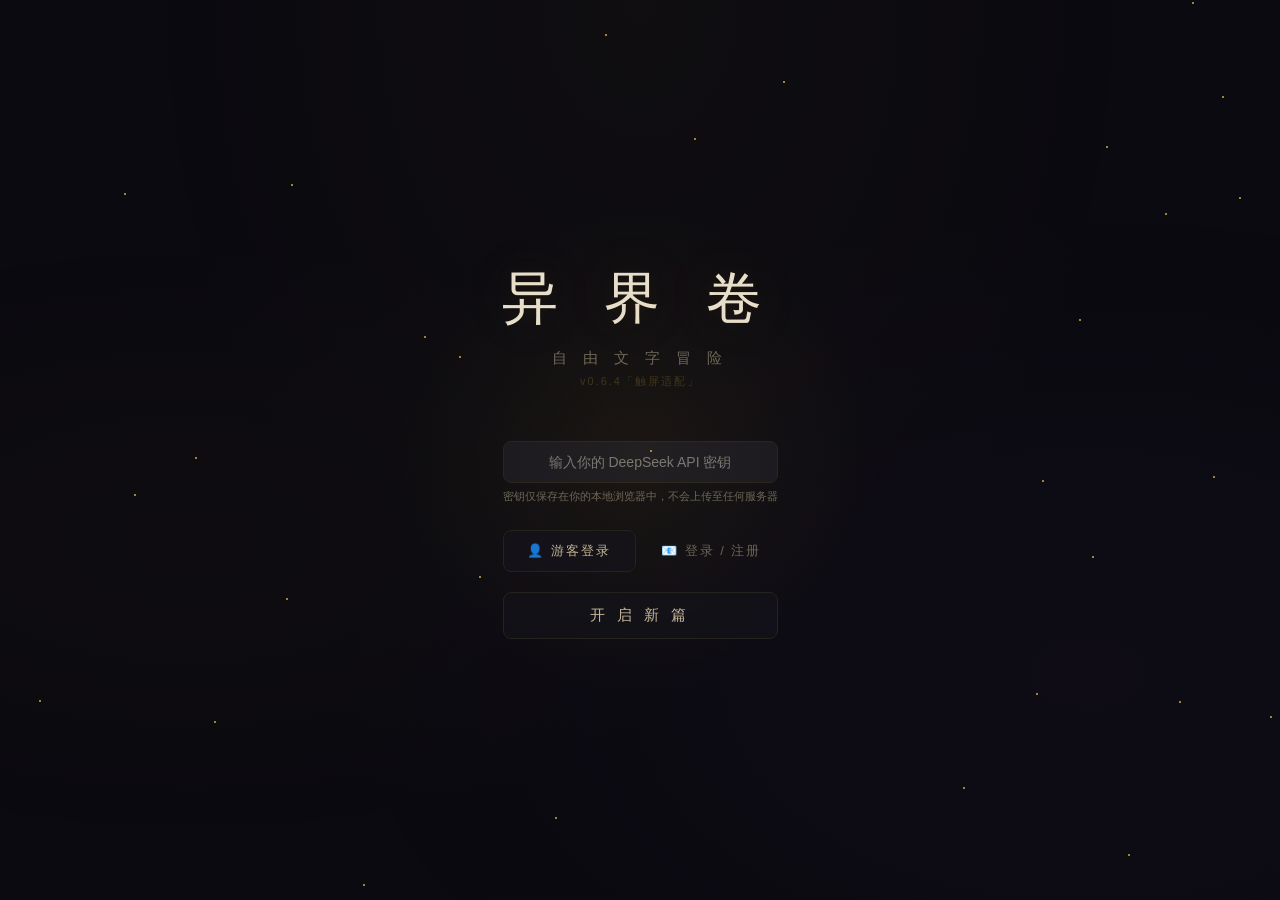
==== 存档/2026-05-11_文字冒险游戏/index.html @ 68c24c2c "安全加固: CSP + API Key加密 + 注入防护 + 速率限制 + 密码提示 + 后台防爆破" ====
<!DOCTYPE html>
<html lang="zh-CN">
<head>
<meta charset="UTF-8">
<meta name="viewport" content="width=device-width, initial-scale=1.0">

<!-- ═══════════════════ SECURITY HEADERS ═══════════════════ -->
<meta http-equiv="Content-Security-Policy" content="
  default-src 'self';
  script-src 'self' 'unsafe-inline';
  style-src 'self' 'unsafe-inline';
  connect-src 'self' https://api.deepseek.com https://cydvlahdycqttljesokw.supabase.co;
  font-src 'self' https://fonts.gstatic.com data:;
  img-src 'self' data:;
  form-action 'none';
  frame-ancestors 'none';
  base-uri 'self';
">
<meta http-equiv="X-Content-Type-Options" content="nosniff">
<meta http-equiv="Referrer-Policy" content="strict-origin-when-cross-origin">

<title>异界卷 · 文字冒险</title>
<link rel="stylesheet" href="样式.css">
</head>
<body>

<!-- ═══════════════════ TITLE SCREEN ═══════════════════ -->
<div id="title-screen" class="screen active">
  <div class="title-main">
    <h1>异 界 卷</h1>
    <p class="subtitle">自 由 文 字 冒 险</p>
    <p class="version-tag">v0.6.4「触屏适配」</p>
  </div>
  <div class="title-actions">
    <div class="settings-section" style="margin-bottom:16px">
      <input type="password" id="api-key-input" placeholder="输入你的 DeepSeek API 密钥" autocomplete="off" style="width:100%;max-width:360px;text-align:center">
      <p class="api-hint" style="margin-top:6px;font-size:11px">密钥仅保存在你的本地浏览器中，不会上传至任何服务器</p>
    </div>

    <!-- Auth Section -->
    <div id="auth-section" class="auth-section">
      <div id="auth-logged-out" class="auth-buttons-row">
        <button id="btn-guest" class="btn-guest" onclick="guestLogin()">👤 游客登录</button>
        <button id="btn-show-login" class="ghost" onclick="showLoginModal()">📧 登录 / 注册</button>
      </div>
      <div id="auth-logged-in" class="auth-status hidden">
        <span class="auth-user-icon">👤</span>
        <span id="auth-user-email" class="auth-user-email"></span>
        <button id="btn-signout" class="ghost" onclick="signOut()">退出</button>
      </div>
    </div>

    <!-- Login Modal Overlay -->
    <div id="login-modal" class="login-modal hidden">
      <div class="login-modal-bg" onclick="closeLoginModal()"></div>
      <div class="login-modal-panel">
        <button class="login-modal-close" onclick="closeLoginModal()">✕</button>
        <h3 class="login-modal-title">登录 / 注册</h3>
        <p class="login-modal-hint">支持手机号或邮箱，数据云端同步</p>
        <input type="text" id="auth-email" placeholder="请输入手机号 / 邮箱" autocomplete="off" class="auth-input">
        <input type="password" id="auth-password" placeholder="请输入密码（至少6位）" autocomplete="current-password" class="auth-input">
        <div class="auth-buttons">
          <button id="btn-signin" onclick="handleSignIn()">登 录</button>
          <button id="btn-signup" class="ghost" onclick="handleRegister()">注 册</button>
        </div>
      </div>
    </div>

    <button onclick="goToFreqScreen()">开 启 新 篇</button>
    <button class="ghost" id="btn-continue" onclick="continueGame()" style="display:none">继续未完成的冒险</button>
    <button class="ghost" id="btn-load-slot" onclick="showSaveManager()" style="display:none">读取存档</button>
  </div>
</div>

<!-- ═══════════════════ FREQ SCREEN ═══════════════════ -->
<div id="freq-screen" class="screen hidden">
  <div class="settings-container">
    <h2>选 择 频 段</h2>

    <div class="settings-section">
      <h3>选择你感兴趣的故事方向</h3>
      <div class="freq-grid">
        <div class="freq-card" onclick="selectFrequency('male')">
          <div class="freq-icon">🔥</div>
          <div class="freq-name">男 频</div>
          <div class="freq-desc">玄幻·武侠·科幻·历史·赘婿·战神·无限流</div>
        </div>
        <div class="freq-card" onclick="selectFrequency('female')">
          <div class="freq-icon">💐</div>
          <div class="freq-name">女 频</div>
          <div class="freq-desc">宫斗·霸总·重生·古言·萌宝·年代·双男主</div>
        </div>
      </div>
      <div class="genre-grid" id="tab-common">
        <div class="genre-card" data-genre="穿越小说"><div class="icon">📖</div><div class="name">穿越小说</div><div class="desc">上传小说·AI解析·穿入书中</div></div>
        <div class="genre-card" data-genre="自定义"><div class="icon">✍️</div><div class="name">自定义</div><div class="desc">书写你自己的世界</div></div>
      </div>
    </div>

    <button class="btn-back" onclick="showScreen('title')">← 返回</button>
  </div>
</div>

<!-- ═══════════════════ WORLD SCREEN ═══════════════════ -->
<div id="world-screen" class="screen hidden">
  <div class="settings-container">
    <h2>选 择 世 界</h2>

    <div class="settings-section">
      <h3 id="world-freq-label">选择一个世界</h3>
      <div class="genre-grid" id="grid-male" style="display:none">
        <div class="genre-card" data-genre="奇幻仙侠"><div class="icon">🏔️</div><div class="name">奇幻仙侠</div><div class="desc">灵气·功法·宗门·飞升</div></div>
        <div class="genre-card" data-genre="传统玄幻"><div class="icon">🔥</div><div class="name">传统玄幻</div><div class="desc">斗气·血脉·逆袭·诸天</div></div>
        <div class="genre-card" data-genre="武侠江湖"><div class="icon">🏮</div><div class="name">武侠江湖</div><div class="desc">武功·门派·江湖·恩怨</div></div>
        <div class="genre-card" data-genre="科幻"><div class="icon">🚀</div><div class="name">科幻</div><div class="desc">星际·AI·未来·探索</div></div>
        <div class="genre-card" data-genre="末日废土"><div class="icon">☢️</div><div class="name">末日废土</div><div class="desc">生存·变异·废墟·资源</div></div>
        <div class="genre-card" data-genre="赛博朋克"><div class="icon">🤖</div><div class="name">赛博朋克</div><div class="desc">义体·企业·黑客·霓虹</div></div>
        <div class="genre-card" data-genre="蒸汽朋克"><div class="icon">⚙️</div><div class="name">蒸汽朋克</div><div class="desc">齿轮·飞艇·维多利亚·炼金</div></div>
        <div class="genre-card" data-genre="无限流"><div class="icon">♾️</div><div class="name">无限流</div><div class="desc">副本·系统·轮回·进化</div></div>
        <div class="genre-card" data-genre="都市修真"><div class="icon">🏙️</div><div class="name">都市修真</div><div class="desc">都市·灵气·隐世·觉醒</div></div>
        <div class="genre-card" data-genre="都市高武"><div class="icon">🥊</div><div class="name">都市高武</div><div class="desc">古武·现代·强者·守护</div></div>
        <div class="genre-card" data-genre="历史古代"><div class="icon">📜</div><div class="name">历史古代</div><div class="desc">权谋·争霸·朝代·英雄</div></div>
        <div class="genre-card" data-genre="赘婿"><div class="icon">🏠</div><div class="name">赘婿</div><div class="desc">隐忍·打脸·逆袭·豪门</div></div>
        <div class="genre-card" data-genre="战神"><div class="icon">🎖️</div><div class="name">战神</div><div class="desc">归来·守护·铁血·碾压</div></div>
        <div class="genre-card" data-genre="重生崛起"><div class="icon">🔄</div><div class="name">重生崛起</div><div class="desc">重生·先知·布局·巅峰</div></div>
        <div class="genre-card" data-genre="悬疑灵异"><div class="icon">👻</div><div class="name">悬疑灵异</div><div class="desc">诡异·民俗·禁忌·收容</div></div>
      </div>
      <div class="genre-grid" id="grid-female" style="display:none">
        <div class="genre-card" data-genre="宫斗宅斗"><div class="icon">👑</div><div class="name">宫斗宅斗</div><div class="desc">后宫·内院·心计·上位</div></div>
        <div class="genre-card" data-genre="霸总"><div class="icon">💼</div><div class="name">霸总</div><div class="desc">总裁·契约·虐恋·深情</div></div>
        <div class="genre-card" data-genre="重生复仇"><div class="icon">💔</div><div class="name">重生复仇</div><div class="desc">重生·复仇·逆袭·虐渣</div></div>
        <div class="genre-card" data-genre="禁忌情缘"><div class="icon">🌹</div><div class="name">禁忌情缘</div><div class="desc">宫闱·征服·身份·沉沦</div></div>
        <div class="genre-card" data-genre="都市异能"><div class="icon">🌃</div><div class="name">都市异能</div><div class="desc">现代·超能力·隐秘组织</div></div>
        <div class="genre-card" data-genre="西幻史诗"><div class="icon">⚔️</div><div class="name">西幻史诗</div><div class="desc">魔法·龙·冒险者·遗迹</div></div>
        <div class="genre-card" data-genre="克苏鲁"><div class="icon">🐙</div><div class="name">克苏鲁</div><div class="desc">恐怖·未知·理智·古神</div></div>
        <div class="genre-card" data-genre="古言脑洞"><div class="icon">🪭</div><div class="name">古言脑洞</div><div class="desc">穿越·系统·空间·破局</div></div>
        <div class="genre-card" data-genre="玄幻言情"><div class="icon">💫</div><div class="name">玄幻言情</div><div class="desc">仙魔·虐恋·宿命·情深</div></div>
        <div class="genre-card" data-genre="萌宝"><div class="icon">👶</div><div class="name">萌宝</div><div class="desc">天才萌宝·助攻·甜宠</div></div>
        <div class="genre-card" data-genre="年代文"><div class="icon">📻</div><div class="name">年代文</div><div class="desc">知青·改革·时代·奋斗</div></div>
        <div class="genre-card" data-genre="双男主"><div class="icon">🤝</div><div class="name">双男主</div><div class="desc">强强·宿敌·守护·并肩</div></div>
        <div class="genre-card" data-genre="马甲"><div class="icon">🎭</div><div class="name">马甲</div><div class="desc">隐藏·反差·揭穿·震撼</div></div>
      </div>
      <div class="genre-grid" id="tab-common-world">
        <div class="genre-card" data-genre="穿越小说"><div class="icon">📖</div><div class="name">穿越小说</div><div class="desc">上传小说·AI解析·穿入书中</div></div>
        <div class="genre-card" data-genre="自定义"><div class="icon">✍️</div><div class="name">自定义</div><div class="desc">书写你自己的世界</div></div>
      </div>
      <button class="btn-random-all" style="margin-top:8px" onclick="randomWorld()">🎲 随机世界</button>
      <textarea id="custom-world-desc" class="hidden" placeholder="描述你想要的世界：时代背景、力量体系、种族、科技水平、氛围基调……越详细越好。"></textarea>
      <button id="ai-gen-world-btn" class="ai-gen-btn hidden" onclick="aiGenerateWorld()">✨ AI 随机生成世界</button>
      <div id="novel-upload-area" class="hidden" style="margin-top:12px">
        <p style="font-size:12px;color:var(--text-dim);margin-bottom:8px;font-family:var(--font-ui)">上传你喜欢的 .txt 小说文件，AI 将解析世界观并让你穿越其中</p>
        <input type="file" id="novel-file-input" accept=".txt" style="display:none" onchange="handleNovelFile(this)">
        <div style="display:flex;gap:8px;align-items:center">
          <button class="ai-gen-btn" style="margin-top:0" onclick="document.getElementById('novel-file-input').click()">📁 选择文件</button>
          <span id="novel-file-name" style="font-size:11px;color:var(--text-dim);font-family:var(--font-ui)"></span>
        </div>
        <textarea id="novel-preview" class="hidden" style="width:100%;background:var(--bg-input);border:1px solid var(--border);color:var(--text);padding:12px 16px;font-size:13px;font-family:var(--font-narrative);border-radius:var(--radius);resize:vertical;min-height:100px;margin-top:8px" readonly placeholder="小说内容预览……"></textarea>
        <button id="btn-parse-novel" class="ai-gen-btn hidden" style="margin-top:8px" onclick="processNovel()">🔮 解析世界观并穿越</button>
      </div>
    </div>

    <button class="btn-primary" onclick="goToCharScreen()">下 一 步</button>
    <button class="btn-back" onclick="showScreen('freq')">← 返回选择频段</button>
  </div>
</div>

<!-- ═══════════════════ CHARACTER SCREEN ═══════════════════ -->
<div id="char-screen" class="screen hidden">
  <div class="settings-container">
    <h2>角 色 创 建</h2>

    <div class="settings-section" id="char-create-section">
      <h3>▍塑造你的化身</h3>
      <div class="cc-section">
        <div class="cc-label">姓名 <button class="cc-random" onclick="randomName()" style="margin-left:8px">🎲 随机</button></div>
        <input type="text" id="player-name-input" placeholder="你在这个世界中被如何称呼？" maxlength="20">
      </div>
      <div class="cc-section">
        <div class="cc-label">性别 <button class="cc-random" onclick="randomGender()" style="margin-left:8px">🎲 随机</button></div>
        <div class="gender-toggle" id="gender-toggle">
          <div class="gender-option" data-gender="男" onclick="selectGender('男')">男</div>
          <div class="gender-option" data-gender="女" onclick="selectGender('女')">女</div>
          <div class="gender-option" data-gender="其他" onclick="selectGender('其他')">不设</div>
        </div>
      </div>
      <div class="cc-section">
        <div class="cc-label">命格 <span class="cc-desc">影响命运走向</span> <button class="cc-random" onclick="randomDestiny()" style="margin-left:8px">🎲 随机</button></div>
        <div class="cc-options" id="destiny-options"></div>
      </div>
      <div id="char-attrs-container"></div>
      <div class="cc-section" id="advanced-section">
        <div class="cc-label advanced-toggle" onclick="toggleAdvancedOptions()">⚙ 其他设定 <span class="advanced-arrow">▸</span></div>
        <div class="advanced-content hidden" id="advanced-content">
          <div class="cc-section">
            <div class="cc-label">剧情风格</div>
            <div class="cc-options" id="story-style-options"></div>
          </div>
          <div class="cc-section">
            <div class="cc-label">剧情失控度</div>
            <div class="cc-options" id="chaos-level-options"></div>
          </div>
        </div>
      </div>
      <button class="btn-random-all" onclick="randomAllAttributes()">🎲 一键随机角色</button>
    </div>

    <button class="btn-primary" onclick="startNewGame()">踏 入 世 界</button>
    <button class="btn-back" onclick="showScreen('world')">← 返回</button>
  </div>
</div>

<!-- ═══════════════════ GAME SCREEN ═══════════════════ -->
<div id="game-screen" class="screen hidden">
  <div id="stats-bar">
    <div id="stats-items"></div>
    <div id="location-tag"></div>
    <div id="destiny-tag" style="display:none;cursor:default;font-size:13px;color:var(--accent-bright);padding:2px 6px" title=""></div>
    <div class="stats-actions">
      <button onclick="showAnnals()" title="年表">📜 <span class="btn-label">年表</span></button>
      <button onclick="showInventory()" title="物品">📦 <span class="btn-label">物品</span></button>
      <button onclick="showRelationships()" title="羁绊">💞 <span class="btn-label">羁绊</span></button>
      <button onclick="saveGame()" title="保存">💾 <span class="btn-label">保存</span></button>
      <button onclick="exportStory()" title="导出故事">📄 <span class="btn-label">导出</span></button>
      <button onclick="showScreen('title')" title="退出">🚪 <span class="btn-label">退出</span></button>
      <button onclick="showAchievements()" title="成就">🏆 <span class="btn-label">成就</span></button>
    </div>
  </div>

  <div id="narrative-area"></div>

  <div id="input-dock">
  <div id="suggestion-bar">
    <button id="btn-suggest" class="suggestion-ask-btn" onclick="requestSuggestions()">💡 行动建议</button>
    <button id="btn-daredevil" class="suggestion-ask-btn daredevil-btn" onclick="daredevilAction()">💀 作死一下</button>
    <div id="suggestion-buttons"></div>
  </div>

  <div id="input-area">
    <span id="input-prompt">▸</span>
    <input type="text" id="command-input" placeholder="你要做什么？" autocomplete="off" maxlength="500">
    <button id="btn-send">发送 ↵</button>
  </div>
  </div>
</div>

<!-- ═══════════════════ OVERLAYS ═══════════════════ -->
<div id="overlay" class="overlay hidden">
  <div class="overlay-panel" id="overlay-content"></div>
</div>

<!-- ═══════════════════ TOAST ═══════════════════ -->
<div id="toast"></div>

<div id="achievement-popup" class="achievement-popup hidden"></div>
<script src="数据.js"></script>
<script src="游戏.js"></script>
</body>
</html>
---- 存档/2026-05-11_文字冒险游戏/样式.css ----
:root {
  --bg: #0b0a10;
  --bg-panel: #121118;
  --bg-input: #181720;
  --text: #c4b898;
  --text-bright: #e8dfcc;
  --text-dim: #6b6558;
  --accent: #8b7528;
  --accent-bright: #d4af37;
  --accent-glow: rgba(212, 175, 55, 0.12);
  --accent-glow-strong: rgba(212, 175, 55, 0.22);
  --accent-a03: rgba(139,117,40,0.03);
  --accent-a04: rgba(139,117,40,0.04);
  --accent-a06: rgba(139,117,40,0.06);
  --accent-a08: rgba(139,117,40,0.08);
  --accent-a10: rgba(139,117,40,0.10);
  --accent-a12: rgba(139,117,40,0.12);
  --accent-a14: rgba(139,117,40,0.14);
  --accent-a15: rgba(139,117,40,0.15);
  --accent-a20: rgba(139,117,40,0.20);
  --accent-a22: rgba(139,117,40,0.22);
  --accent-a28: rgba(139,117,40,0.28);
  --accent-br06: rgba(212,175,55,0.06);
  --accent-br10: rgba(212,175,55,0.10);
  --accent-br25: rgba(212,175,55,0.25);
  --danger: #8b3a3a;
  --danger-bright: #c47a7a;
  --magic: #6a4a9a;
  --magic-bright: #9a8ac4;
  --border: #25231c;
  --border-light: #2e2b22;
  --radius: 8px;
  --radius-sm: 5px;
  --radius-pill: 20px;
  --font-narrative: 'Noto Serif SC', 'Source Han Serif SC', 'STSong', 'SimSun', Georgia, 'Times New Roman', serif;
  --font-ui: 'PingFang SC', 'Microsoft YaHei', 'Noto Sans SC', 'Helvetica Neue', sans-serif;
  --font-mono: 'Cascadia Code', 'Fira Code', 'JetBrains Mono', 'Consolas', 'Courier New', monospace;
  --transition-fast: 0.18s ease;
  --transition-normal: 0.3s ease;
  --shadow-card: 0 2px 12px rgba(0,0,0,0.3);
  --shadow-elevated: 0 8px 32px rgba(0,0,0,0.4);
}

* { margin:0; padding:0; box-sizing:border-box; }

body {
  background: var(--bg);
  color: var(--text);
  font-family: var(--font-narrative);
  min-height: 100vh;
  min-height: 100dvh;
  overflow: hidden;
  -webkit-font-smoothing: antialiased;
  -moz-osx-font-smoothing: grayscale;
}

body::before {
  content: '';
  position: fixed;
  inset: 0;
  background:
    radial-gradient(ellipse at 50% 0%, var(--accent-a04) 0%, transparent 55%),
    radial-gradient(ellipse at 85% 75%, rgba(106,74,154,0.04) 0%, transparent 50%),
    radial-gradient(ellipse at 15% 60%, var(--accent-a03) 0%, transparent 40%);
  pointer-events: none;
  z-index: 0;
}

.screen {
  position: fixed; inset:0; z-index:1; display:flex;
  opacity: 0;
  transform: scale(0.985);
  transition: opacity var(--transition-normal), transform var(--transition-normal);
  pointer-events: none;
}
.screen.active {
  opacity: 1;
  transform: scale(1);
  pointer-events: auto;
}
.hidden { display:none !important; }

/* ── Scrollbar ── */
::-webkit-scrollbar { width: 5px; }
::-webkit-scrollbar-track { background: transparent; }
::-webkit-scrollbar-thumb { background: var(--border); border-radius: 3px; }
::-webkit-scrollbar-thumb:hover { background: var(--border-light); }

/* ── Selection ── */
::selection { background: rgba(212,175,55,0.25); color: var(--text-bright); }

/* ═══════════════════ TITLE SCREEN ═══════════════════ */
#title-screen {
  flex-direction: column;
  align-items: center;
  justify-content: center;
  gap: 36px;
  text-align: center;
}

#title-screen::before {
  content: '';
  position: absolute;
  top: 50%; left: 50%;
  width: 500px; height: 500px;
  transform: translate(-50%, -50%);
  background: radial-gradient(circle, var(--accent-br06) 0%, transparent 70%);
  border-radius: 50%;
  animation: titleBreath 6s ease-in-out infinite alternate;
  pointer-events: none;
}

@keyframes titleBreath {
  0% { transform: translate(-50%, -50%) scale(0.9); opacity: 0.5; }
  100% { transform: translate(-50%, -50%) scale(1.2); opacity: 1; }
}

.title-star {
  position: absolute;
  width: 2px; height: 2px;
  background: var(--accent-bright);
  border-radius: 50%;
  animation: twinkle 3s ease-in-out infinite;
}
@keyframes twinkle {
  0%, 100% { opacity:0.15; }
  50% { opacity:0.9; }
}

.title-main h1 {
  font-size: 56px;
  font-weight: 400;
  color: var(--text-bright);
  letter-spacing: 16px;
  margin-bottom: 12px;
  text-shadow: 0 0 80px var(--accent-glow), 0 0 20px rgba(212,175,55,0.08);
}

.title-main .subtitle {
  font-size: 15px;
  color: var(--text-dim);
  letter-spacing: 6px;
  font-family: var(--font-ui);
}
.title-main .version-tag {
  font-size: 11px;
  color: rgba(139,117,40,0.35);
  letter-spacing: 2px;
  font-family: var(--font-ui);
  margin-top: 6px;
}

.title-actions {
  display: flex;
  flex-direction: column;
  gap: 10px;
  margin-top: 16px;
}

.title-actions button {
  background: rgba(22,21,29,0.6);
  backdrop-filter: blur(8px);
  -webkit-backdrop-filter: blur(8px);
  border: 1px solid var(--border);
  color: var(--text);
  padding: 13px 52px;
  font-size: 15px;
  font-family: var(--font-ui);
  letter-spacing: 4px;
  cursor: pointer;
  transition: all var(--transition-normal);
  border-radius: var(--radius);
  position: relative;
  overflow: hidden;
}

.title-actions button::after {
  content: '';
  position: absolute;
  top: 50%; left: 50%;
  width: 0; height: 0;
  border-radius: 50%;
  background: rgba(212,175,55,0.1);
  transform: translate(-50%, -50%);
  transition: width 0.6s, height 0.6s;
}

.title-actions button:hover::after {
  width: 300px; height: 300px;
}

.title-actions button:hover {
  border-color: var(--accent);
  color: var(--accent-bright);
  box-shadow: 0 0 30px var(--accent-glow), inset 0 0 20px var(--accent-a03);
  transform: translateY(-1px);
}

.title-actions button:active {
  transform: translateY(0);
  transition: all 0.08s ease;
}

.title-actions button.ghost {
  border-color: transparent;
  color: var(--text-dim);
  font-size: 13px;
  letter-spacing: 2px;
  background: transparent;
  backdrop-filter: none;
}

.title-actions button.ghost:hover {
  border-color: rgba(212,175,55,0.25);
  color: var(--accent-bright);
  background: rgba(22,21,29,0.4);
  backdrop-filter: blur(8px);
  -webkit-backdrop-filter: blur(8px);
}

/* ═══════════════════ AUTH SECTION ═══════════════════ */
.auth-section {
  margin-bottom: 10px;
  width: 100%;
  max-width: 360px;
}

.auth-buttons-row {
  display: flex;
  gap: 8px;
  width: 100%;
}
.auth-buttons-row button {
  flex: 1;
  padding: 11px 16px;
  font-size: 13px;
  letter-spacing: 2px;
  white-space: nowrap;
}
.btn-guest {
  background: var(--accent-a08);
  border: 1px solid var(--accent);
  color: var(--accent-bright);
  font-family: var(--font-ui);
  cursor: pointer;
  border-radius: var(--radius);
  transition: all var(--transition-fast);
  box-sizing: border-box;
}
.btn-guest:hover {
  background: rgba(212,175,55,0.15);
  box-shadow: 0 0 16px var(--accent-glow);
}

.auth-status {
  display: flex;
  align-items: center;
  justify-content: center;
  gap: 8px;
  padding: 8px 14px;
  background: rgba(139,117,40,0.08);
  border: 1px solid rgba(139,117,40,0.2);
  border-radius: var(--radius);
  width: 100%;
  box-sizing: border-box;
}
.auth-user-icon { font-size: 15px; }
.auth-user-email {
  color: var(--accent-bright);
  font-size: 12px;
  font-family: var(--font-ui);
  overflow: hidden;
  text-overflow: ellipsis;
  white-space: nowrap;
}
.auth-status button {
  padding: 4px 14px;
  font-size: 11px;
  letter-spacing: 1px;
  margin-left: auto;
  flex-shrink: 0;
}

/* ═══════════════════ LOGIN MODAL ═══════════════════ */
.login-modal {
  position: fixed;
  inset: 0;
  z-index: 20;
  display: flex;
  align-items: center;
  justify-content: center;
}
.login-modal.hidden { display: none; }
.login-modal-bg {
  position: absolute;
  inset: 0;
  background: rgba(0,0,0,0.6);
  backdrop-filter: blur(4px);
}
.login-modal-panel {
  position: relative;
  background: var(--bg-panel);
  border: 1px solid var(--border);
  border-radius: 12px;
  padding: 32px 28px 24px;
  width: 90%;
  max-width: 340px;
  display: flex;
  flex-direction: column;
  align-items: center;
  gap: 12px;
  animation: modalIn 0.25s ease;
  z-index: 1;
}
.login-modal-close {
  position: absolute;
  top: 10px;
  right: 14px;
  background: none;
  border: none;
  color: var(--text-dim);
  font-size: 18px;
  cursor: pointer;
  padding: 4px 8px;
  transition: color var(--transition-fast);
}
.login-modal-close:hover { color: var(--text); }
.login-modal-title {
  margin: 0;
  font-family: var(--font-ui);
  font-size: 18px;
  color: var(--text);
  letter-spacing: 3px;
  font-weight: 400;
}
.login-modal-hint {
  margin: 0;
  font-size: 11px;
  color: var(--text-dim);
  font-family: var(--font-ui);
}

.auth-input {
  width: 100%;
  background: var(--bg-input);
  border: 1px solid var(--border);
  color: var(--text);
  padding: 11px 16px;
  font-size: 13px;
  font-family: var(--font-ui);
  border-radius: var(--radius);
  text-align: center;
  outline: none;
  transition: border-color var(--transition-fast);
  box-sizing: border-box;
}
.auth-input:focus { border-color: var(--accent); }

.auth-buttons {
  display: flex;
  gap: 8px;
  justify-content: center;
  width: 100%;
}
.auth-buttons button {
  flex: 1;
  padding: 10px 20px;
  font-size: 13px;
  letter-spacing: 3px;
}
.auth-buttons button:disabled {
  opacity: 0.5;
  cursor: not-allowed;
}

#auth-logged-in.hidden { display: none; }
#auth-logged-out.hidden { display: none; }

/* ═══════════════════ SETTINGS SCREEN ═══════════════════ */
#freq-screen, #world-screen, #char-screen {
  flex-direction: column;
  align-items: center;
  justify-content: flex-start;
  overflow-y: auto;
  padding: 48px 20px 40px;
}

.settings-container {
  width: 100%;
  max-width: 680px;
  margin-top: auto;
  margin-bottom: auto;
  display: flex;
  flex-direction: column;
  gap: 36px;
}

.settings-container h2 {
  font-size: 26px;
  font-weight: 400;
  color: var(--text-bright);
  text-align: center;
  letter-spacing: 10px;
  margin-bottom: 4px;
  text-shadow: 0 0 40px var(--accent-glow);
}

.settings-section h3 {
  font-size: 13px;
  font-weight: 400;
  color: var(--text-dim);
  letter-spacing: 3px;
  margin-bottom: 14px;
  font-family: var(--font-ui);
  text-align: center;
}

.settings-section input[type="text"],
.settings-section input[type="password"] {
  width: 100%;
  background: var(--bg-input);
  border: 1px solid var(--border);
  color: var(--text);
  padding: 12px 16px;
  font-size: 14px;
  font-family: var(--font-ui);
  border-radius: var(--radius);
  transition: border-color var(--transition-fast), box-shadow var(--transition-fast);
}

.settings-section input:focus {
  outline: none;
  border-color: var(--accent);
  box-shadow: 0 0 0 3px var(--accent-a08);
}

.api-hint {
  font-size: 12px;
  color: var(--text-dim);
  margin-top: 6px;
  font-family: var(--font-ui);
}

.api-hint a { color: var(--accent-bright); text-decoration: none; }
.api-hint a:hover { text-decoration: underline; }

/* freq screen */
.freq-grid {
  display: grid;
  grid-template-columns: 1fr 1fr;
  gap: 20px;
  margin: 0 auto 24px;
  max-width: 520px;
}
.freq-card {
  background: var(--bg-panel);
  border: 1px solid var(--border);
  border-radius: var(--radius);
  padding: 36px 24px;
  text-align: center;
  cursor: pointer;
  transition: all var(--transition-normal);
  position: relative;
  overflow: hidden;
}
.freq-card::after {
  content: '';
  position: absolute;
  inset: 0;
  background: radial-gradient(circle at center, rgba(212,175,55,0.05) 0%, transparent 70%);
  opacity: 0;
  transition: opacity var(--transition-normal);
}
.freq-card:hover {
  border-color: var(--accent);
  box-shadow: 0 0 32px var(--accent-glow), var(--shadow-card);
  transform: translateY(-3px);
}
.freq-card:hover::after { opacity: 1; }
.freq-card:active { transform: translateY(-1px); transition: all 0.08s ease; }
.freq-icon { font-size: 46px; margin-bottom: 14px; transition: transform var(--transition-normal); }
.freq-card:hover .freq-icon { transform: scale(1.08); }
.freq-name { font-size: 21px; color: var(--text-bright); letter-spacing: 4px; margin-bottom: 10px; font-family: var(--font-ui); }
.freq-desc { font-size: 12px; color: var(--text-dim); font-family: var(--font-ui); line-height: 1.6; }

.genre-grid {
  display: grid;
  grid-template-columns: repeat(auto-fill, minmax(155px, 1fr));
  gap: 10px;
}

/* 通用卡片（穿越小说、自定义）居中显示 */
#tab-common, #tab-common-world {
  grid-template-columns: repeat(2, 160px);
  justify-content: center;
}

.genre-card {
  background: var(--bg-panel);
  border: 1px solid var(--border);
  padding: 18px 14px;
  border-radius: var(--radius);
  cursor: pointer;
  transition: all var(--transition-normal);
  text-align: center;
  position: relative;
}

.genre-card:hover {
  border-color: var(--accent);
  background: #181720;
  transform: translateY(-2px);
  box-shadow: 0 4px 16px rgba(0,0,0,0.25);
}

.genre-card:active {
  transform: translateY(0);
  transition: all 0.08s ease;
}

.genre-card.selected {
  border-color: var(--accent-bright);
  box-shadow: 0 0 20px var(--accent-glow), inset 0 0 20px var(--accent-a04);
  background: #1a1824;
  position: relative;
}
.genre-card.selected::before {
  content: '';
  position: absolute;
  inset: 0;
  border-radius: inherit;
  box-shadow: 0 0 32px var(--accent-glow-strong), inset 0 0 28px var(--accent-a06);
  opacity: 0;
  animation: selectedPulse 2.5s ease-in-out infinite;
  pointer-events: none;
}
@keyframes selectedPulse {
  0%, 100% { opacity: 0; }
  50% { opacity: 1; }
}

.genre-card .icon { font-size: 28px; margin-bottom: 10px; transition: transform var(--transition-normal); }
.genre-card:hover .icon { transform: scale(1.12); }
.genre-card .name { font-size: 15px; color: var(--text-bright); margin-bottom: 5px; }
.genre-card .desc { font-size: 11px; color: var(--text-dim); line-height: 1.5; font-family: var(--font-ui); }

/* Character Creation */
.cc-section { margin-bottom: 22px; }
.cc-section .cc-label { font-size: 13px; color: var(--text); letter-spacing: 3px; margin-bottom: 10px; font-family: var(--font-ui); }
.cc-section .cc-label .cc-desc { font-size: 11px; color: var(--text-dim); letter-spacing: 1px; opacity: 0.7; margin-left: 8px; font-weight: 400; }
.advanced-toggle { cursor: pointer; user-select: none; transition: color var(--transition-fast); }
.advanced-toggle:hover { color: var(--accent-bright); }
.advanced-arrow { display: inline-block; transition: transform var(--transition-fast); font-size: 12px; margin-left: 2px; }
.advanced-content { overflow: hidden; }
.advanced-content:not(.hidden) { animation: fadeIn 0.3s ease-out; }
.cc-options { display: flex; flex-wrap: wrap; gap: 8px; align-items: center; }
.cc-option-custom {
  font-size: 13px;
  padding: 6px 12px;
  min-width: 36px;
  justify-content: center;
}
.cc-option-custom.selected { border-color: var(--accent-bright); color: var(--accent-bright); background: rgba(139,117,40,0.1); }
.cc-custom-input {
  background: var(--bg-input);
  border: 1px solid var(--accent);
  color: var(--text);
  padding: 4px 10px;
  font-size: 12px;
  font-family: var(--font-ui);
  border-radius: var(--radius-pill);
  width: 130px;
  transition: all var(--transition-fast);
  margin-top: 4px;
}
.cc-custom-input:focus { border-color: var(--accent-bright); outline: none; }
.cc-custom-input::placeholder { color: var(--text-dim); opacity: 0.5; font-size: 11px; }
.cc-option {
  background: var(--bg-panel);
  border: 1px solid var(--border);
  padding: 8px 16px;
  border-radius: var(--radius-pill);
  cursor: pointer;
  font-size: 13px;
  color: var(--text-dim);
  transition: all var(--transition-fast);
  font-family: var(--font-ui);
  user-select: none;
  min-height: 38px;
  display: flex;
  align-items: center;
}
.cc-option:hover { border-color: var(--accent); color: var(--text); transform: translateY(-1px); }
.cc-option:active { transform: translateY(0); }
.cc-option.selected {
  border-color: var(--accent-bright);
  color: var(--accent-bright);
  background: var(--accent-a12);
  box-shadow: 0 0 14px rgba(139,117,40,0.1), inset 0 0 12px var(--accent-a04);
  animation: ccSelectPop 0.25s ease-out;
}
@keyframes ccSelectPop {
  0% { transform: scale(0.94); }
  60% { transform: scale(1.04); }
  100% { transform: scale(1); }
}
.cc-random {
  display: inline-flex;
  align-items: center;
  background: transparent;
  border: 1px dashed var(--border);
  color: var(--text-dim);
  padding: 6px 14px;
  border-radius: var(--radius-pill);
  cursor: pointer;
  font-size: 12px;
  font-family: var(--font-ui);
  transition: all var(--transition-fast);
  margin-left: 4px;
  white-space: nowrap;
  min-height: 32px;
}
.cc-random:hover { border-color: var(--accent); color: var(--accent-bright); background: var(--accent-a06); }
.btn-random-all {
  display: block;
  background: transparent;
  border: 1px dashed var(--accent);
  color: var(--accent-bright);
  padding: 10px 28px;
  border-radius: var(--radius-pill);
  cursor: pointer;
  font-size: 14px;
  font-family: var(--font-ui);
  letter-spacing: 3px;
  transition: all var(--transition-normal);
  margin-top: 20px;
}
.btn-random-all:hover { background: var(--accent-a12); box-shadow: 0 0 20px var(--accent-glow); transform: translateY(-1px); }
.btn-random-all:active { transform: translateY(0); }
.ai-gen-btn {
  background: transparent;
  border: 1px dashed var(--magic);
  color: var(--magic-bright);
  padding: 7px 18px;
  border-radius: var(--radius-pill);
  cursor: pointer;
  font-size: 12px;
  font-family: var(--font-ui);
  letter-spacing: 2px;
  transition: all var(--transition-fast);
  margin-top: 8px;
}
.ai-gen-btn:hover { background: rgba(106,74,154,0.12); box-shadow: 0 0 14px rgba(106,74,154,0.18); }
.ai-gen-btn:disabled { opacity: 0.4; cursor: not-allowed; filter: grayscale(0.3); }
.gender-toggle { display: flex; gap: 8px; }
.gender-option {
  background: var(--bg-panel); border: 1px solid var(--border);
  padding: 9px 22px; border-radius: var(--radius-pill); cursor: pointer;
  font-size: 14px; font-family: var(--font-ui); color: var(--text-dim); transition: all var(--transition-fast);
  min-height: 40px; display: flex; align-items: center;
}
.gender-option:hover { border-color: var(--accent); color: var(--text); transform: translateY(-1px); }
.gender-option.selected {
  border-color: var(--accent-bright); color: var(--accent-bright);
  background: var(--accent-a12); box-shadow: 0 0 12px var(--accent-a08);
}
#player-name-input { width: 100%; max-width: 340px; }

#custom-world-desc {
  display: block;
  width: 100%;
  max-width: 560px;
  margin: 0 auto;
  background: var(--bg-input);
  border: 1px solid var(--border);
  color: var(--text);
  padding: 14px 18px;
  font-size: 14px;
  font-family: var(--font-narrative);
  border-radius: var(--radius);
  resize: vertical;
  min-height: 100px;
  transition: border-color var(--transition-fast), box-shadow var(--transition-fast);
}

#custom-world-desc:focus { outline:none; border-color: var(--accent); box-shadow: 0 0 0 3px var(--accent-a06); }

/* Center AI-gen button and novel-upload when visible */
#ai-gen-world-btn:not(.hidden) {
  display: block;
  margin: 12px auto 0;
}

#novel-upload-area:not(.hidden) {
  text-align: center;
  max-width: 560px;
  margin: 0 auto;
}

#novel-upload-area:not(.hidden) > div {
  justify-content: center;
}

#novel-upload-area:not(.hidden) .ai-gen-btn {
  display: inline-block;
  margin: 0 auto;
}

#novel-preview {
  text-align: left;
}

.btn-primary {
  background: var(--accent-a12);
  border: 1px solid var(--accent);
  color: var(--accent-bright);
  padding: 14px 52px;
  font-size: 16px;
  font-family: var(--font-ui);
  letter-spacing: 6px;
  cursor: pointer;
  transition: all var(--transition-normal);
  border-radius: var(--radius);
  align-self: center;
  margin-top: 8px;
  position: relative;
  overflow: hidden;
}

.btn-primary::after {
  content: '';
  position: absolute;
  top: 50%; left: 50%;
  width: 0; height: 0;
  border-radius: 50%;
  background: rgba(212,175,55,0.1);
  transform: translate(-50%, -50%);
  transition: width 0.6s, height 0.6s;
}

.btn-primary:hover::after { width: 400px; height: 400px; }

.btn-primary:hover {
  background: rgba(139,117,40,0.22);
  box-shadow: 0 0 30px var(--accent-glow);
  transform: translateY(-1px);
}
.btn-primary:active { transform: translateY(0); transition: all 0.08s; }

.btn-back {
  background: transparent;
  border: none;
  color: var(--text-dim);
  cursor: pointer;
  font-size: 13px;
  font-family: var(--font-ui);
  letter-spacing: 2px;
  align-self: center;
  transition: color var(--transition-fast);
  padding: 6px 16px;
}

.btn-back:hover { color: var(--text); }

/* ═══════════════════ GAME SCREEN ═══════════════════ */
#game-screen { flex-direction: column; }

#stats-bar {
  display: flex;
  align-items: center;
  gap: 18px;
  padding: 10px 20px;
  background: rgba(18,17,24,0.85);
  backdrop-filter: blur(12px);
  -webkit-backdrop-filter: blur(12px);
  border-bottom: 1px solid rgba(37,35,28,0.6);
  font-family: var(--font-ui);
  font-size: 12px;
  z-index: 2;
  flex-shrink: 0;
  overflow-x: auto;
  min-height: 44px;
}

.stat-item {
  display: flex;
  align-items: center;
  gap: 2px;
  white-space: nowrap;
  color: var(--text-dim);
  font-variant-numeric: tabular-nums;
}

.stat-item .stat-icon { font-size: 13px; width: 16px; text-align: center; flex-shrink: 0; }
.stat-item .stat-label { font-size: 10px; color: var(--text-dim); font-family: var(--font-ui); min-width: 28px; text-align: left; }
.stat-item .val { color: var(--text); font-weight: 500; font-family: var(--font-mono); font-size: 11px; text-align: right; min-width: 16px; display: inline-block; }
.stat-item.health .val { color: var(--danger-bright); }
.stat-item.mana .val { color: #7a8ac4; }
.stat-item.gold .val { color: var(--accent-bright); }

.stat-sep {
  width: 1px; height: 14px; background: var(--border);
  margin: 0 6px;
  flex-shrink: 0;
}

#location-tag {
  margin-left: auto;
  color: var(--text-dim);
  font-size: 11px;
  font-style: italic;
  transition: color 0.4s;
}

.stats-actions {
  display: flex;
  gap: 4px;
  margin-left: 4px;
}

.stats-actions button {
  background: transparent;
  border: 1px solid transparent;
  color: var(--text-dim);
  padding: 4px 10px;
  font-size: 11px;
  cursor: pointer;
  border-radius: var(--radius-sm);
  font-family: var(--font-ui);
  transition: all var(--transition-fast);
  min-height: 30px;
  white-space: nowrap;
}

.stats-actions button:hover { border-color: var(--border); color: var(--text); background: rgba(255,255,255,0.02); }
.stats-actions button:active { background: rgba(255,255,255,0.04); }
.btn-label { font-size: 11px; }

#narrative-area {
  flex: 1;
  overflow-y: auto;
  padding: 28px 28px 12px;
  scroll-behavior: smooth;
}

.narrative-entry {
  margin-bottom: 32px;
  animation: fadeIn 0.45s ease-out;
}

@keyframes fadeIn {
  from { opacity:0; transform:translateY(10px); }
  to { opacity:1; transform:translateY(0); }
}

.narrative-entry .player-action {
  font-family: var(--font-ui);
  font-size: 12px;
  color: var(--text-dim);
  margin-bottom: 16px;
  padding-left: 10px;
  border-left: 2px solid var(--accent);
  letter-spacing: 1px;
}

.dice-roll {
  font-family: var(--font-ui);
  font-size: 13px;
  text-align: center;
  padding: 8px 16px;
  margin-bottom: 14px;
  border-radius: var(--radius-sm);
  background: var(--bg-input);
  border: 1px solid var(--border);
  letter-spacing: 1px;
}
.dice-roll.roll-success { color: var(--accent-bright); border-color: var(--accent); }
.dice-roll.roll-fail { color: var(--danger-bright); border-color: var(--danger); }
.dice-roll.roll-neutral { color: var(--text); }

.narrative-entry .world-response {
  font-size: 16px;
  line-height: 1.85;
  color: var(--text);
  text-align: justify;
  letter-spacing: 0.4px;
}

.narrative-entry .world-response p { margin-bottom: 14px; }
.narrative-entry .world-response p:last-child { margin-bottom: 0; }

/* streaming cursor */
.streaming-cursor::after {
  content: '|';
  animation: blink 0.7s step-end infinite;
  color: var(--accent-bright);
}
@keyframes blink { 50% { opacity:0; } }

#narrative-end { height: 8px; }

/* loading pulse in narrative */
.world-thinking {
  display: flex;
  align-items: center;
  gap: 10px;
  padding: 18px 0;
  color: var(--text-dim);
  font-size: 13px;
  font-family: var(--font-ui);
}
.world-thinking .dots { display:flex; gap:5px; }
.world-thinking .dots span {
  width:5px; height:5px;
  background: var(--accent-bright);
  border-radius: 50%;
  animation: pulse 1.2s ease-in-out infinite;
}
.world-thinking .dots span:nth-child(2) { animation-delay:0.2s; }
.world-thinking .dots span:nth-child(3) { animation-delay:0.4s; }
@keyframes pulse {
  0%, 80%, 100% { opacity:0.2; transform:scale(0.7); }
  40% { opacity:1; transform:scale(1.3); }
}

/* ═══════════════════ API ERROR ═══════════════════ */
.narrative-error {
  border-left: 3px solid var(--danger);
  background: rgba(139, 58, 58, 0.08);
  padding: 14px 18px;
  margin-bottom: 28px;
  border-radius: 0 var(--radius-sm) var(--radius-sm) 0;
  display: flex;
  align-items: center;
  justify-content: space-between;
  gap: 16px;
  animation: fadeIn 0.3s ease-out;
}
.narrative-error-msg {
  color: var(--danger-bright);
  font-family: var(--font-ui);
  font-size: 13px;
  letter-spacing: 0.5px;
}
.narrative-error-retry {
  flex-shrink: 0;
  background: rgba(139, 58, 58, 0.15);
  border: 1px solid var(--danger);
  color: var(--danger-bright);
  padding: 6px 18px;
  font-size: 13px;
  font-family: var(--font-ui);
  cursor: pointer;
  border-radius: var(--radius-sm);
  letter-spacing: 2px;
  transition: all var(--transition-fast);
}
.narrative-error-retry:hover {
  background: rgba(139, 58, 58, 0.25);
  color: #e0a0a0;
}

/* ═══════════════════ SUGGESTION BAR ═══════════════════ */
#suggestion-bar {
  padding: 10px 20px;
  background: rgba(18,17,24,0.7);
  border-top: 1px solid rgba(37,35,28,0.4);
  display: flex;
  align-items: center;
  gap: 10px;
  z-index: 2;
  flex-shrink: 0;
  overflow-x: auto;
  min-height: 44px;
  -webkit-overflow-scrolling: touch;
  scroll-snap-type: x mandatory;
}

.suggestion-ask-btn {
  background: transparent;
  border: 1px solid var(--accent);
  color: var(--accent-bright);
  padding: 5px 18px;
  font-size: 12px;
  font-family: var(--font-ui);
  cursor: pointer;
  border-radius: var(--radius-pill);
  white-space: nowrap;
  transition: all var(--transition-fast);
  letter-spacing: 2px;
  flex-shrink: 0;
  min-height: 34px;
}
.suggestion-ask-btn:hover { background: var(--accent-a12); box-shadow: 0 0 14px var(--accent-glow); }
.suggestion-ask-btn:disabled { opacity: 0.5; cursor: not-allowed; }

.daredevil-btn {
  border-color: var(--danger);
  color: var(--danger-bright);
}
.daredevil-btn:hover { background: rgba(139,58,58,0.15); box-shadow: 0 0 14px rgba(200,80,80,0.25); }

#suggestion-buttons {
  display: flex;
  gap: 8px;
  flex-wrap: nowrap;
}

.suggestion-btn {
  background: rgba(255,255,255,0.02);
  border: 1px solid var(--border);
  color: var(--text-dim);
  padding: 5px 16px;
  font-size: 12px;
  font-family: var(--font-ui);
  cursor: pointer;
  border-radius: var(--radius-pill);
  white-space: nowrap;
  transition: all var(--transition-fast);
  letter-spacing: 1px;
  animation: suggestFadeIn 0.3s ease-out;
  min-height: 34px;
}

@keyframes suggestFadeIn {
  from { opacity: 0; transform: translateY(6px); }
  to { opacity: 1; transform: translateY(0); }
}

.suggestion-btn:hover {
  border-color: var(--accent);
  color: var(--accent-bright);
  background: var(--accent-a08);
  box-shadow: 0 0 12px var(--accent-glow);
}
.suggestion-btn:active { background: rgba(139,117,40,0.14); }

.suggestion-more-btn {
  border-style: dashed;
  color: var(--text-dim);
  opacity: 0.7;
  font-size: 11px;
}
.suggestion-more-btn:hover {
  opacity: 1;
  border-color: var(--text-dim);
  color: var(--text);
  background: rgba(255,255,255,0.04);
}

/* ═══════════════════ INPUT DOCK ═══════════════════ */
#input-dock {
  flex-shrink: 0;
  z-index: 2;
  transition: transform 0.15s ease-out;
}

/* ═══════════════════ INPUT AREA ═══════════════════ */
#input-area {
  padding: 14px 20px 18px;
  background: rgba(18,17,24,0.9);
  backdrop-filter: blur(12px);
  -webkit-backdrop-filter: blur(12px);
  border-top: 1px solid var(--border);
  display: flex;
  gap: 12px;
  align-items: center;
  z-index: 2;
  flex-shrink: 0;
  position: relative;
}

#input-area::before {
  content: '';
  position: absolute;
  top: -20px; left: 0; right: 0; height: 20px;
  background: linear-gradient(to bottom, transparent, rgba(18,17,24,0.5));
  pointer-events: none;
}

#input-prompt {
  color: var(--accent-bright);
  font-family: var(--font-mono);
  font-size: 16px;
  flex-shrink: 0;
  opacity: 0.8;
}

#command-input {
  flex: 1;
  background: var(--bg-input);
  border: 1px solid var(--border);
  color: var(--text-bright);
  font-size: 15px;
  font-family: var(--font-narrative);
  outline: none;
  caret-color: var(--accent-bright);
  padding: 10px 16px;
  border-radius: var(--radius);
  transition: border-color var(--transition-fast), box-shadow var(--transition-fast);
}

#command-input::placeholder { color: var(--text-dim); font-style: italic; font-size: 14px; }
#command-input:focus { border-color: var(--accent); box-shadow: 0 0 0 3px var(--accent-a06); }
#command-input:disabled { opacity: 0.5; background: rgba(24,23,32,0.5); }

#btn-send {
  background: rgba(139,117,40,0.1);
  border: 1px solid var(--accent);
  color: var(--accent-bright);
  padding: 10px 20px;
  font-size: 13px;
  font-family: var(--font-ui);
  cursor: pointer;
  border-radius: var(--radius);
  transition: all var(--transition-fast);
  flex-shrink: 0;
  letter-spacing: 2px;
  min-height: 40px;
}

#btn-send:hover {
  background: rgba(139,117,40,0.2);
  border-color: var(--accent-bright);
  box-shadow: 0 0 16px var(--accent-glow);
}
#btn-send:active { background: rgba(139,117,40,0.28); transition: all 0.06s; }
#btn-send:disabled { opacity: 0.4; cursor: not-allowed; }

/* ═══════════════════ OVERLAYS ═══════════════════ */
.overlay {
  position: fixed;
  inset: 0;
  background: rgba(6,6,10,0.8);
  backdrop-filter: blur(4px);
  -webkit-backdrop-filter: blur(4px);
  z-index: 10;
  display: flex;
  align-items: center;
  justify-content: center;
  opacity: 0;
  transition: opacity var(--transition-normal);
}
.overlay:not(.hidden) {
  opacity: 1;
}

.overlay-panel {
  background: var(--bg-panel);
  border: 1px solid var(--border-light);
  border-radius: var(--radius);
  padding: 32px;
  max-width: 500px;
  width: 92%;
  max-height: 80vh;
  overflow-y: auto;
  transform: scale(0.94);
  transition: transform var(--transition-normal);
  box-shadow: var(--shadow-elevated);
}

.overlay:not(.hidden) .overlay-panel {
  transform: scale(1);
}

.overlay-panel h3 {
  font-size: 18px;
  font-weight: 400;
  color: var(--text-bright);
  margin-bottom: 24px;
  letter-spacing: 5px;
  text-align: center;
}

.overlay-panel .item-list {
  list-style: none;
  display: flex;
  flex-direction: column;
  gap: 8px;
}

.overlay-panel .item-list li {
  padding: 10px 14px;
  background: var(--bg-input);
  border-radius: var(--radius-sm);
  font-size: 14px;
  color: var(--text);
  border: 1px solid transparent;
  transition: border-color var(--transition-fast);
}

.overlay-panel .item-list li:hover { border-color: var(--border); }

.overlay-panel .empty { color: var(--text-dim); font-style: italic; text-align: center; font-size: 14px; padding: 16px 0; }

/* annals timeline */
.annals-timeline { max-height: 55vh; overflow-y: auto; padding-right: 6px; }
.annals-chapter { margin-bottom: 16px; }
.annals-chapter-title {
  font-family: var(--font-ui);
  font-size: 13px;
  color: var(--accent-bright);
  letter-spacing: 3px;
  margin-bottom: 8px;
  padding-bottom: 4px;
  border-bottom: 1px solid var(--border);
}
.annals-event {
  border-left: 2px solid var(--accent);
  padding: 6px 0 6px 14px;
  margin-left: 8px;
  font-size: 13px;
  line-height: 1.6;
}
.annals-event-text { color: var(--text); }

/* save slots */
.save-slots { display:flex; flex-direction:column; gap:10px; }
.save-slot {
  background: var(--bg-input);
  border: 1px solid var(--border);
  border-radius: var(--radius);
  padding: 16px 18px;
  transition: border-color var(--transition-fast), background var(--transition-fast);
}
.save-slot:not(.empty):hover { border-color: var(--border-light); background: #1a1925; }
.save-slot.empty { opacity: 0.45; }
.save-slot .slot-num { font-family: var(--font-ui); font-size: 11px; color: var(--text-dim); letter-spacing: 2px; margin-bottom: 6px; text-transform: uppercase; }
.save-slot .slot-info { font-size: 14px; color: var(--text); margin-bottom: 4px; }
.save-slot .slot-info span { color: var(--text-dim); }
.save-slot .slot-time { font-size: 11px; color: var(--text-dim); font-family: var(--font-ui); margin-bottom: 12px; }
.save-slot .slot-empty-text { color: var(--text-dim); font-size: 13px; font-style: italic; }
.save-slot .slot-actions { display:flex; gap:8px; flex-wrap: wrap; }
.save-slot .slot-actions button {
  background: transparent;
  border: 1px solid var(--border);
  color: var(--text-dim);
  padding: 5px 16px;
  font-size: 11px;
  font-family: var(--font-ui);
  cursor: pointer;
  border-radius: var(--radius-sm);
  letter-spacing: 1px;
  transition: all var(--transition-fast);
  min-height: 32px;
}
.save-slot .slot-actions button:hover { border-color: var(--accent); color: var(--accent-bright); transform: translateY(-1px); }
.save-slot .slot-actions button:active { transform: translateY(0); }
.save-slot .slot-actions button.save-btn { border-color: var(--accent); color: var(--accent); }
.save-slot .slot-actions button.save-btn:hover { background: rgba(139,117,40,0.15); box-shadow: 0 0 10px var(--accent-glow); }
.save-slot .slot-actions button.load-btn { border-color: #7a9e7a; color: #7a9e7a; }
.save-slot .slot-actions button.load-btn:hover { background: rgba(122,158,122,0.15); box-shadow: 0 0 10px rgba(122,158,122,0.15); }
.save-slot .slot-actions button.del-btn { border-color: #7a4a4a; color: #7a4a4a; }
.save-slot .slot-actions button.del-btn:hover { background: rgba(122,74,74,0.15); box-shadow: 0 0 10px rgba(122,74,74,0.1); }
.save-slot .slot-header { display: flex; align-items: baseline; gap: 10px; margin-bottom: 6px; }
.save-slot .slot-world { font-size: 14px; font-weight: 700; color: var(--text-bright); }
.save-slot .slot-char { font-size: 12px; color: var(--text-dim); font-family: var(--font-ui); }
.save-slot .slot-preview {
  font-size: 12px;
  color: var(--text-dim);
  font-style: italic;
  line-height: 1.5;
  margin-bottom: 6px;
  display: -webkit-box;
  -webkit-line-clamp: 2;
  -webkit-box-orient: vertical;
  overflow: hidden;
}
.save-slot .slot-meta { font-size: 10px; color: var(--text-dim); font-family: var(--font-ui); opacity: 0.7; margin-bottom: 10px; }
.save-autosave { font-size:11px; color: var(--text-dim); font-family: var(--font-ui); margin-bottom: 14px; text-align: center; opacity: 0.8; }

.bond-list { display:flex; flex-direction:column; gap:10px; }
.bond-card {
  background: var(--bg-input);
  border: 1px solid var(--border);
  border-radius: var(--radius);
  padding: 16px 18px;
  transition: border-color var(--transition-fast), background var(--transition-fast);
}
.bond-card:hover { border-color: rgba(139,90,110,0.3); background: #1a1822; }

.bond-name { font-size:16px; color: var(--text-bright); margin-bottom:2px; }
.bond-title { font-size:11px; color: var(--text-dim); font-family: var(--font-ui); margin-bottom:8px; }
.bond-level { font-size:11px; font-family: var(--font-ui); letter-spacing:2px; display:inline-block; padding:3px 10px; border-radius: var(--radius-pill); }
.bond-neutral { color: #8a8070; background: rgba(138,128,112,0.1); }
.bond-warm { color: #c4a46a; background: rgba(196,164,106,0.1); }
.bond-deep { color: #d4899a; background: rgba(212,137,154,0.12); }
.bond-rival { color: #a06060; background: rgba(160,96,96,0.1); }
.bond-notes { font-size:12px; color: var(--text-dim); margin-top:8px; font-style:italic; line-height:1.5; }

.overlay-close {
  display: block;
  margin: 24px auto 0;
  background: transparent;
  border: 1px solid var(--border);
  color: var(--text-dim);
  padding: 9px 36px;
  cursor: pointer;
  border-radius: var(--radius);
  font-family: var(--font-ui);
  font-size: 13px;
  letter-spacing: 3px;
  transition: all var(--transition-fast);
}

.overlay-close:hover { border-color: var(--accent); color: var(--accent-bright); background: var(--accent-a06); }

/* ═══════════════════ TOAST ═══════════════════ */
#toast {
  position: fixed;
  top: 24px;
  left: 50%;
  transform: translateX(-50%) translateY(-12px);
  background: var(--bg-panel);
  border: 1px solid var(--accent);
  border-left: 3px solid var(--accent-bright);
  color: var(--accent-bright);
  padding: 10px 28px;
  font-size: 13px;
  font-family: var(--font-ui);
  border-radius: var(--radius);
  z-index: 20;
  opacity: 0;
  transition: opacity var(--transition-fast), transform var(--transition-fast);
  pointer-events: none;
  box-shadow: var(--shadow-elevated);
  letter-spacing: 1px;
}

#toast.show {
  opacity: 1;
  transform: translateX(-50%) translateY(0);
}

#toast.error {
  border-color: var(--danger);
  border-left-color: var(--danger-bright);
  color: var(--danger-bright);
}

/* ═══════════════════ RESPONSIVE ═══════════════════ */
@media (max-width: 1024px) {
  .genre-grid { grid-template-columns: repeat(auto-fill, minmax(140px, 1fr)); gap: 8px; }
}

@media (max-width: 768px) {
  .title-main h1 { font-size: 44px; letter-spacing: 12px; }
  .title-main .subtitle { font-size: 14px; letter-spacing: 4px; }
  .settings-container { max-width: 100%; padding: 0 4px; }
  .settings-container h2 { font-size: 22px; letter-spacing: 6px; }
  #stats-bar { gap: 12px; padding: 8px 14px; font-size: 11px; }
  #narrative-area { padding: 22px 16px 10px; }
  .narrative-entry { margin-bottom: 24px; }
  .narrative-entry .world-response { font-size: 15px; line-height: 1.75; }
  #input-area { padding: 12px 14px 16px; gap: 10px; }
  #command-input { font-size: 14px; padding: 8px 14px; }
  #btn-send { padding: 8px 16px; font-size: 12px; }
  .freq-grid { gap: 14px; }
  .freq-card { padding: 28px 16px; }
  .freq-icon { font-size: 38px; }
  .freq-name { font-size: 18px; }
  .overlay-panel { padding: 24px 20px; max-width: 95%; }
}

@media (max-width: 480px) {
  .title-main h1 { font-size: 32px; letter-spacing: 8px; }
  .title-actions button { padding: 12px 36px; font-size: 14px; letter-spacing: 3px; }
  #stats-bar { gap: 8px; padding: 8px 10px; font-size: 10px; min-height: 38px; }
  .stat-item { gap: 2px; }
  .stat-sep { margin: 0 1px; }
  .stats-actions button { padding: 4px 8px; font-size: 14px; }
  .stats-actions .btn-label { display: none; }
  #narrative-area { padding: 16px 10px 8px; }
  .narrative-entry .world-response { font-size: 14px; line-height: 1.7; }
  .narrative-entry .player-action { font-size: 11px; margin-bottom: 10px; }
  #input-area { padding: 10px 10px 14px; gap: 8px; }
  #input-prompt { font-size: 14px; }
  #command-input { font-size: 13px; padding: 8px 12px; }
  #btn-send { padding: 8px 14px; font-size: 11px; min-height: 36px; letter-spacing: 1px; }
  .genre-grid { grid-template-columns: repeat(2, 1fr); gap: 6px; }
  .genre-card { padding: 14px 10px; }
  .genre-card .icon { font-size: 24px; }
  .genre-card .name { font-size: 13px; }
  .freq-grid { grid-template-columns: 1fr; gap: 12px; max-width: 100%; }
  .freq-card { padding: 24px 16px; }
  .settings-container h2 { font-size: 20px; letter-spacing: 5px; }
  .cc-options { gap: 5px; }
  .cc-option { padding: 6px 12px; font-size: 12px; min-height: 34px; }
  .gender-option { padding: 7px 16px; font-size: 13px; min-height: 36px; }
  .btn-primary { padding: 12px 36px; font-size: 14px; letter-spacing: 4px; }
  .overlay-panel { padding: 20px 16px; max-width: 98%; border-radius: var(--radius-sm); }
  .save-slot .slot-actions button { padding: 4px 10px; font-size: 10px; }
  #suggestion-bar { padding: 8px 10px; gap: 6px; }
  .suggestion-ask-btn { padding: 4px 12px; font-size: 11px; }
  .suggestion-btn { padding: 4px 10px; font-size: 11px; }
  .btn-label { display: none; }
}
.scene-title {
  text-align: center;
  font-family: var(--font-ui);
  font-size: 11px;
  color: var(--accent-bright);
  letter-spacing: 5px;
  padding: 20px 0 10px;
  border-top: 1px solid var(--border);
  margin-bottom: 4px;
  opacity: 0.8;
  animation: fadeIn 0.6s ease-out;
}
.achievement-popup {
  position: fixed;
  bottom: 88px; right: 20px;
  background: linear-gradient(135deg, var(--bg-panel) 0%, rgba(20,19,27,0.98) 100%);
  border: 1px solid var(--ach-color, #d4af37);
  border-radius: var(--radius);
  padding: 14px 20px 14px 16px;
  display: flex; align-items: center; gap: 14px;
  box-shadow: 0 4px 32px rgba(0,0,0,0.5), 0 0 24px var(--ach-glow, rgba(212,175,55,0.2));
  z-index: 20;
  max-width: 280px;
  min-width: 220px;
  transform: translateX(calc(100% + 30px));
  transition: transform 0.45s cubic-bezier(0.34, 1.56, 0.64, 1);
  font-family: var(--font-ui);
  cursor: pointer;
}
.achievement-popup.show { transform: translateX(0); }
.achievement-popup .ach-icon-wrap {
  width: 44px; height: 44px; flex-shrink: 0;
  border-radius: 50%;
  background: var(--ach-glow, rgba(212,175,55,0.15));
  border: 1px solid var(--ach-color, #d4af37);
  display: flex; align-items: center; justify-content: center;
  font-size: 22px;
  animation: achIconPulse 0.6s ease-out;
}
@keyframes achIconPulse {
  0% { transform: scale(0.5); opacity: 0; }
  60% { transform: scale(1.2); }
  100% { transform: scale(1); opacity: 1; }
}
.achievement-popup .ach-label {
  font-size: 9px; letter-spacing: 3px;
  color: var(--ach-color, #d4af37);
  margin-bottom: 3px; text-transform: uppercase;
}
.achievement-popup .ach-name {
  font-size: 15px; color: #f0e8d0; font-weight: 500; margin-bottom: 2px;
}
.achievement-popup .ach-desc {
  font-size: 11px; color: var(--text-dim);
}
.achievement-popup::before {
  content: '';
  position: absolute; top: 0; left: -100%; width: 60%; height: 100%;
  background: linear-gradient(90deg, transparent, rgba(255,255,255,0.04), transparent);
  animation: achShine 0.7s ease-out 0.2s forwards;
}
@keyframes achShine {
  to { left: 150%; }
}
.ach-grid { display: grid; grid-template-columns: repeat(2, 1fr); gap: 10px; max-height: 55vh; overflow-y: auto; padding-right: 6px; }
.ach-card {
  background: var(--bg-input);
  border: 1px solid var(--border);
  border-radius: var(--radius);
  padding: 12px 14px;
  display: flex; align-items: center; gap: 10px;
  transition: border-color var(--transition-fast);
}
.ach-card.unlocked { border-color: var(--ach-color, #d4af37); }
.ach-card.locked { opacity: 0.45; }
.ach-card .ach-card-icon { font-size: 24px; flex-shrink: 0; width: 32px; text-align: center; }
.ach-card .ach-card-name { font-size: 13px; color: #f0e8d0; font-family: var(--font-ui); }
.ach-card .ach-card-desc { font-size: 10px; color: var(--text-dim); font-family: var(--font-ui); }
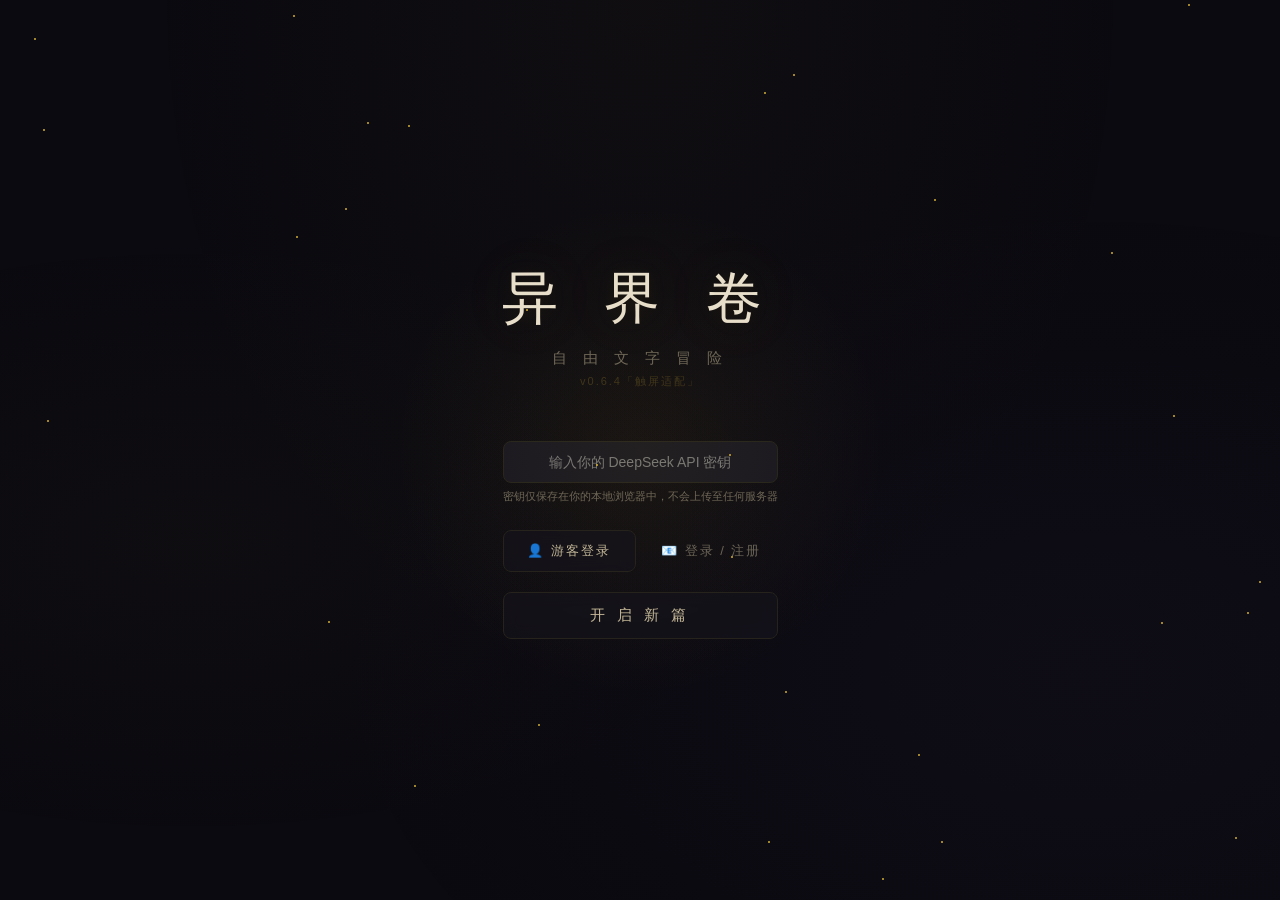
==== commit d783eb95: "字号调节: A-/A+按钮 + CSS变量 + localStorage持久化" ====
--- a/存档/2026-05-11_文字冒险游戏/index.html
+++ b/存档/2026-05-11_文字冒险游戏/index.html
@@ -216,6 +216,9 @@
     <div id="location-tag"></div>
     <div id="destiny-tag" style="display:none;cursor:default;font-size:13px;color:var(--accent-bright);padding:2px 6px" title=""></div>
     <div class="stats-actions">
+      <button onclick="changeFontSize(-1)" title="缩小字号">A-</button>
+      <button onclick="changeFontSize(0)" title="默认字号">Aa</button>
+      <button onclick="changeFontSize(1)" title="放大字号">A+</button>
       <button onclick="showAnnals()" title="年表">📜 <span class="btn-label">年表</span></button>
       <button onclick="showInventory()" title="物品">📦 <span class="btn-label">物品</span></button>
       <button onclick="showRelationships()" title="羁绊">💞 <span class="btn-label">羁绊</span></button>
--- a/存档/2026-05-11_文字冒险游戏/样式.css
+++ b/存档/2026-05-11_文字冒险游戏/样式.css
@@ -32,6 +32,7 @@
   --radius: 8px;
   --radius-sm: 5px;
   --radius-pill: 20px;
+  --font-scale: 1;
   --font-narrative: 'Noto Serif SC', 'Source Han Serif SC', 'STSong', 'SimSun', Georgia, 'Times New Roman', serif;
   --font-ui: 'PingFang SC', 'Microsoft YaHei', 'Noto Sans SC', 'Helvetica Neue', sans-serif;
   --font-mono: 'Cascadia Code', 'Fira Code', 'JetBrains Mono', 'Consolas', 'Courier New', monospace;
@@ -770,6 +771,7 @@
   align-items: center;
   gap: 18px;
   padding: 10px 20px;
+  padding-top: max(10px, env(safe-area-inset-top));
   background: rgba(18,17,24,0.85);
   backdrop-filter: blur(12px);
   -webkit-backdrop-filter: blur(12px);
@@ -780,6 +782,11 @@
   flex-shrink: 0;
   overflow-x: auto;
   min-height: 44px;
+  transition: transform 0.3s cubic-bezier(0.4, 0, 0.2, 1);
+  will-change: transform;
+}
+#stats-bar.stats-hidden {
+  transform: translateY(-100%);
 }
 
 .stat-item {
@@ -879,7 +886,7 @@
 .dice-roll.roll-neutral { color: var(--text); }
 
 .narrative-entry .world-response {
-  font-size: 16px;
+  font-size: calc(16px * var(--font-scale));
   line-height: 1.85;
   color: var(--text);
   text-align: justify;
@@ -963,6 +970,8 @@
 /* ═══════════════════ SUGGESTION BAR ═══════════════════ */
 #suggestion-bar {
   padding: 10px 20px;
+  padding-left: max(10px, env(safe-area-inset-left));
+  padding-right: max(20px, env(safe-area-inset-right));
   background: rgba(18,17,24,0.7);
   border-top: 1px solid rgba(37,35,28,0.4);
   display: flex;
@@ -1053,11 +1062,14 @@
   flex-shrink: 0;
   z-index: 2;
   transition: transform 0.15s ease-out;
+  padding-bottom: env(safe-area-inset-bottom, 0px);
 }
 
 /* ═══════════════════ INPUT AREA ═══════════════════ */
 #input-area {
   padding: 14px 20px 18px;
+  padding-left: max(14px, env(safe-area-inset-left));
+  padding-right: max(20px, env(safe-area-inset-right));
   background: rgba(18,17,24,0.9);
   backdrop-filter: blur(12px);
   -webkit-backdrop-filter: blur(12px);
@@ -1351,7 +1363,7 @@
   #stats-bar { gap: 12px; padding: 8px 14px; font-size: 11px; }
   #narrative-area { padding: 22px 16px 10px; }
   .narrative-entry { margin-bottom: 24px; }
-  .narrative-entry .world-response { font-size: 15px; line-height: 1.75; }
+  .narrative-entry .world-response { font-size: calc(15px * var(--font-scale)); line-height: 1.75; }
   #input-area { padding: 12px 14px 16px; gap: 10px; }
   #command-input { font-size: 14px; padding: 8px 14px; }
   #btn-send { padding: 8px 16px; font-size: 12px; }
@@ -1371,7 +1383,7 @@
   .stats-actions button { padding: 4px 8px; font-size: 14px; }
   .stats-actions .btn-label { display: none; }
   #narrative-area { padding: 16px 10px 8px; }
-  .narrative-entry .world-response { font-size: 14px; line-height: 1.7; }
+  .narrative-entry .world-response { font-size: calc(14px * var(--font-scale)); line-height: 1.7; }
   .narrative-entry .player-action { font-size: 11px; margin-bottom: 10px; }
   #input-area { padding: 10px 10px 14px; gap: 8px; }
   #input-prompt { font-size: 14px; }
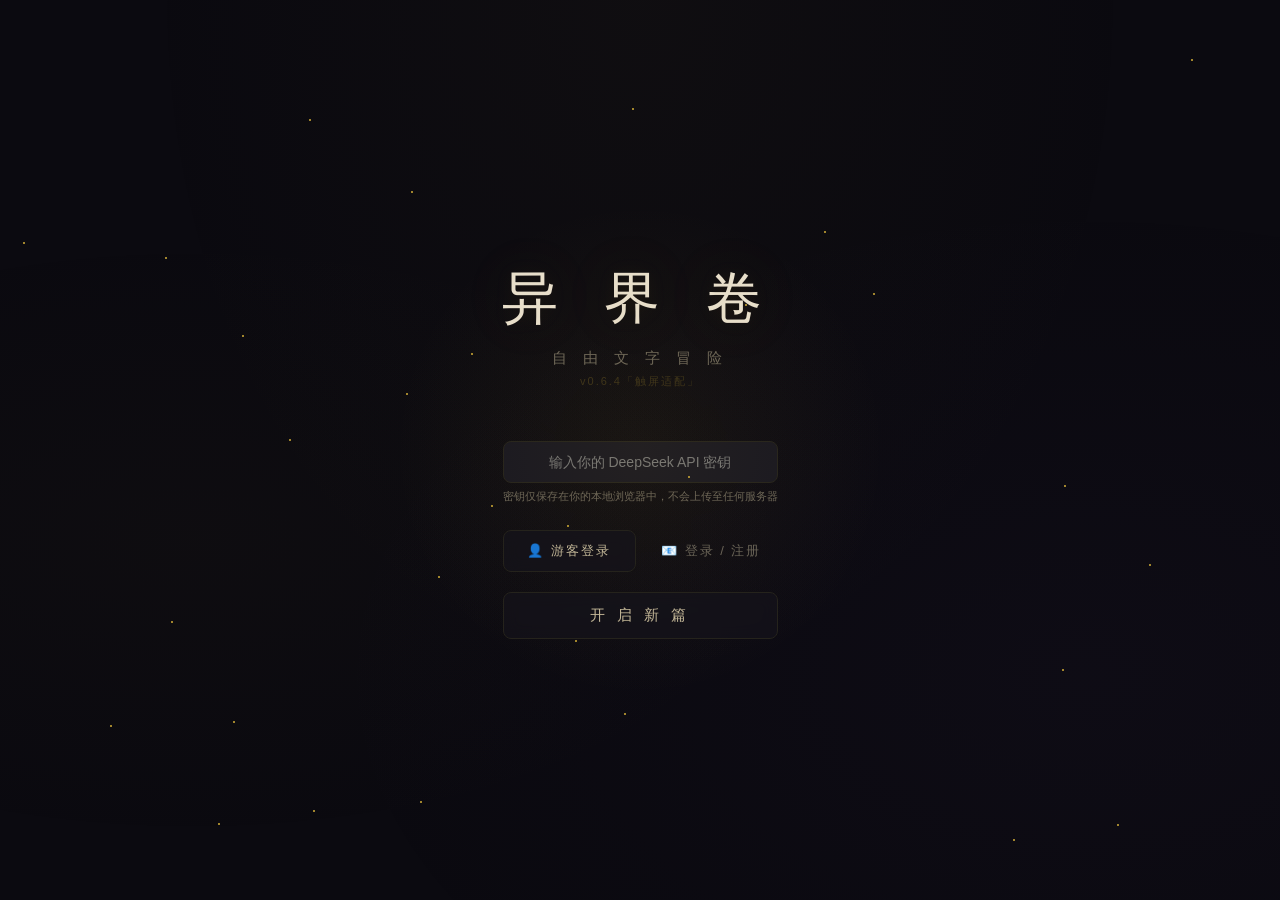
==== commit 796eb5ad: "移除CSP（file://环境兼容性问题）" ====
--- a/存档/2026-05-11_文字冒险游戏/index.html
+++ b/存档/2026-05-11_文字冒险游戏/index.html
@@ -5,17 +5,6 @@
 <meta name="viewport" content="width=device-width, initial-scale=1.0">
 
 <!-- ═══════════════════ SECURITY HEADERS ═══════════════════ -->
-<meta http-equiv="Content-Security-Policy" content="
-  default-src 'self';
-  script-src 'self' 'unsafe-inline';
-  style-src 'self' 'unsafe-inline';
-  connect-src 'self' https://api.deepseek.com https://cydvlahdycqttljesokw.supabase.co;
-  font-src 'self' https://fonts.gstatic.com data:;
-  img-src 'self' data:;
-  form-action 'none';
-  frame-ancestors 'none';
-  base-uri 'self';
-">
 <meta http-equiv="X-Content-Type-Options" content="nosniff">
 <meta http-equiv="Referrer-Policy" content="strict-origin-when-cross-origin">
 
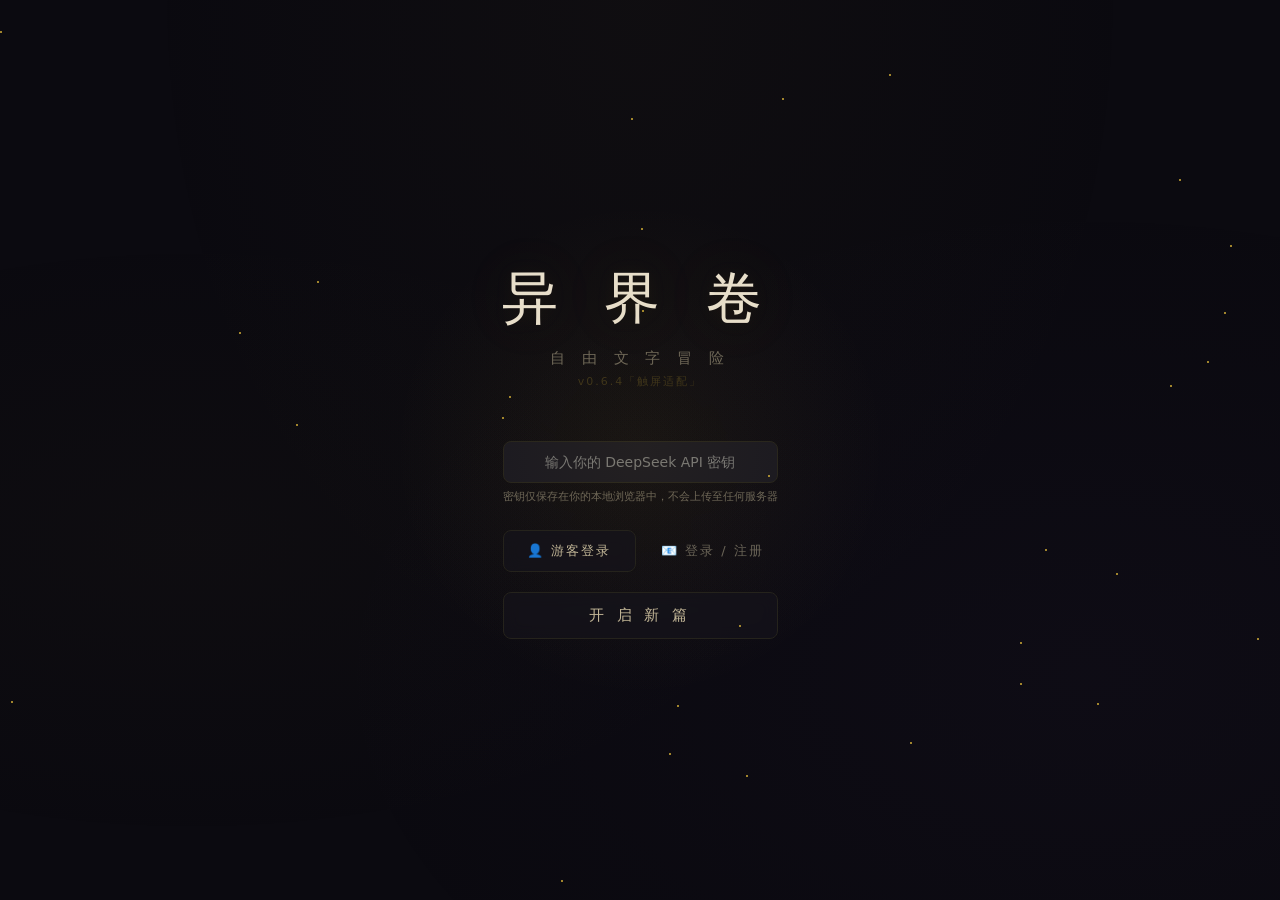
==== commit 8b634b7c: "重构: 功能按钮从顶部移至底部操作栏（图标+文字，不滚动）" ====
--- a/存档/2026-05-11_文字冒险游戏/index.html
+++ b/存档/2026-05-11_文字冒险游戏/index.html
@@ -202,20 +202,10 @@
 <div id="game-screen" class="screen hidden">
   <div id="stats-bar">
     <div id="stats-items"></div>
+    <button class="font-ctrl" onclick="changeFontSize(-1)" title="缩小字号">A-</button>
+    <button class="font-ctrl" onclick="changeFontSize(1)" title="放大字号">A+</button>
     <div id="location-tag"></div>
     <div id="destiny-tag" style="display:none;cursor:default;font-size:13px;color:var(--accent-bright);padding:2px 6px" title=""></div>
-    <div class="stats-actions">
-      <button onclick="changeFontSize(-1)" title="缩小字号">A-</button>
-      <button onclick="changeFontSize(0)" title="默认字号">Aa</button>
-      <button onclick="changeFontSize(1)" title="放大字号">A+</button>
-      <button onclick="showAnnals()" title="年表">📜 <span class="btn-label">年表</span></button>
-      <button onclick="showInventory()" title="物品">📦 <span class="btn-label">物品</span></button>
-      <button onclick="showRelationships()" title="羁绊">💞 <span class="btn-label">羁绊</span></button>
-      <button onclick="saveGame()" title="保存">💾 <span class="btn-label">保存</span></button>
-      <button onclick="exportStory()" title="导出故事">📄 <span class="btn-label">导出</span></button>
-      <button onclick="showScreen('title')" title="退出">🚪 <span class="btn-label">退出</span></button>
-      <button onclick="showAchievements()" title="成就">🏆 <span class="btn-label">成就</span></button>
-    </div>
   </div>
 
   <div id="narrative-area"></div>
@@ -227,6 +217,16 @@
     <div id="suggestion-buttons"></div>
   </div>
 
+  <div id="action-bar">
+    <button onclick="showAnnals()">📜<span>年表</span></button>
+    <button onclick="showInventory()">📦<span>物品</span></button>
+    <button onclick="showRelationships()">💞<span>羁绊</span></button>
+    <button onclick="saveGame()">💾<span>保存</span></button>
+    <button onclick="exportStory()">📄<span>导出</span></button>
+    <button onclick="showAchievements()">🏆<span>成就</span></button>
+    <button onclick="showScreen('title')">🚪<span>退出</span></button>
+  </div>
+
   <div id="input-area">
     <span id="input-prompt">▸</span>
     <input type="text" id="command-input" placeholder="你要做什么？" autocomplete="off" maxlength="500">
--- a/存档/2026-05-11_文字冒险游戏/样式.css
+++ b/存档/2026-05-11_文字冒险游戏/样式.css
@@ -33,9 +33,9 @@
   --radius-sm: 5px;
   --radius-pill: 20px;
   --font-scale: 1;
-  --font-narrative: 'Noto Serif SC', 'Source Han Serif SC', 'STSong', 'SimSun', Georgia, 'Times New Roman', serif;
-  --font-ui: 'PingFang SC', 'Microsoft YaHei', 'Noto Sans SC', 'Helvetica Neue', sans-serif;
-  --font-mono: 'Cascadia Code', 'Fira Code', 'JetBrains Mono', 'Consolas', 'Courier New', monospace;
+  --font-narrative: 'Noto Serif SC', 'Source Han Serif SC', 'STSong', 'SimSun', 'Charter', 'Georgia', serif;
+  --font-ui: 'Noto Sans SC', 'Source Han Sans SC', 'PingFang SC', 'Microsoft YaHei', 'Inter', 'SF Pro Display', system-ui, sans-serif;
+  --font-mono: 'JetBrains Mono', 'SF Mono', 'Cascadia Code', 'Fira Code', 'Consolas', monospace;
   --transition-fast: 0.18s ease;
   --transition-normal: 0.3s ease;
   --shadow-card: 0 2px 12px rgba(0,0,0,0.3);
@@ -781,12 +781,22 @@
   z-index: 2;
   flex-shrink: 0;
   overflow-x: auto;
+  overflow-y: hidden;
   min-height: 44px;
-  transition: transform 0.3s cubic-bezier(0.4, 0, 0.2, 1);
-  will-change: transform;
+  max-height: 80px;
+  transition: max-height 0.3s cubic-bezier(0.4, 0, 0.2, 1),
+              padding 0.3s cubic-bezier(0.4, 0, 0.2, 1),
+              opacity 0.25s ease,
+              border-width 0.3s;
+  will-change: max-height;
 }
 #stats-bar.stats-hidden {
-  transform: translateY(-100%);
+  max-height: 0;
+  min-height: 0;
+  padding-top: 0;
+  padding-bottom: 0;
+  opacity: 0;
+  border-bottom-width: 0;
 }
 
 .stat-item {
@@ -805,6 +815,20 @@
 .stat-item.mana .val { color: #7a8ac4; }
 .stat-item.gold .val { color: var(--accent-bright); }
 
+.font-ctrl {
+  background: transparent;
+  border: 1px solid transparent;
+  color: var(--text-dim);
+  font-family: var(--font-mono);
+  font-size: 10px;
+  cursor: pointer;
+  padding: 2px 5px;
+  border-radius: 3px;
+  transition: all var(--transition-fast);
+  flex-shrink: 0;
+}
+.font-ctrl:hover { border-color: var(--border); color: var(--accent-bright); }
+
 .stat-sep {
   width: 1px; height: 14px; background: var(--border);
   margin: 0 6px;
@@ -818,30 +842,6 @@
   font-style: italic;
   transition: color 0.4s;
 }
-
-.stats-actions {
-  display: flex;
-  gap: 4px;
-  margin-left: 4px;
-}
-
-.stats-actions button {
-  background: transparent;
-  border: 1px solid transparent;
-  color: var(--text-dim);
-  padding: 4px 10px;
-  font-size: 11px;
-  cursor: pointer;
-  border-radius: var(--radius-sm);
-  font-family: var(--font-ui);
-  transition: all var(--transition-fast);
-  min-height: 30px;
-  white-space: nowrap;
-}
-
-.stats-actions button:hover { border-color: var(--border); color: var(--text); background: rgba(255,255,255,0.02); }
-.stats-actions button:active { background: rgba(255,255,255,0.04); }
-.btn-label { font-size: 11px; }
 
 #narrative-area {
   flex: 1;
@@ -1055,6 +1055,55 @@
   border-color: var(--text-dim);
   color: var(--text);
   background: rgba(255,255,255,0.04);
+}
+
+/* ═══════════════════ ACTION BAR ═══════════════════ */
+#action-bar {
+  display: flex;
+  justify-content: space-around;
+  align-items: center;
+  padding: 6px 8px;
+  padding-bottom: max(6px, env(safe-area-inset-bottom, 4px));
+  background: rgba(18,17,24,0.85);
+  backdrop-filter: blur(12px);
+  -webkit-backdrop-filter: blur(12px);
+  border-top: 1px solid var(--border);
+  z-index: 2;
+  flex-shrink: 0;
+  gap: 2px;
+}
+
+#action-bar button {
+  display: flex;
+  flex-direction: column;
+  align-items: center;
+  gap: 2px;
+  background: transparent;
+  border: none;
+  color: var(--text-dim);
+  font-size: 18px;
+  font-family: var(--font-ui);
+  cursor: pointer;
+  padding: 4px 6px;
+  border-radius: var(--radius-sm);
+  transition: all var(--transition-fast);
+  min-width: 44px;
+  -webkit-tap-highlight-color: transparent;
+}
+
+#action-bar button span {
+  font-size: 9px;
+  letter-spacing: 1px;
+  color: var(--text-dim);
+}
+
+#action-bar button:hover,
+#action-bar button:active {
+  color: var(--accent-bright);
+}
+#action-bar button:hover span,
+#action-bar button:active span {
+  color: var(--accent-bright);
 }
 
 /* ═══════════════════ INPUT DOCK ═══════════════════ */
@@ -1380,8 +1429,6 @@
   #stats-bar { gap: 8px; padding: 8px 10px; font-size: 10px; min-height: 38px; }
   .stat-item { gap: 2px; }
   .stat-sep { margin: 0 1px; }
-  .stats-actions button { padding: 4px 8px; font-size: 14px; }
-  .stats-actions .btn-label { display: none; }
   #narrative-area { padding: 16px 10px 8px; }
   .narrative-entry .world-response { font-size: calc(14px * var(--font-scale)); line-height: 1.7; }
   .narrative-entry .player-action { font-size: 11px; margin-bottom: 10px; }
@@ -1389,7 +1436,6 @@
   #input-prompt { font-size: 14px; }
   #command-input { font-size: 13px; padding: 8px 12px; }
   #btn-send { padding: 8px 14px; font-size: 11px; min-height: 36px; letter-spacing: 1px; }
-  .genre-grid { grid-template-columns: repeat(2, 1fr); gap: 6px; }
   .genre-card { padding: 14px 10px; }
   .genre-card .icon { font-size: 24px; }
   .genre-card .name { font-size: 13px; }
@@ -1405,7 +1451,6 @@
   #suggestion-bar { padding: 8px 10px; gap: 6px; }
   .suggestion-ask-btn { padding: 4px 12px; font-size: 11px; }
   .suggestion-btn { padding: 4px 10px; font-size: 11px; }
-  .btn-label { display: none; }
 }
 .scene-title {
   text-align: center;
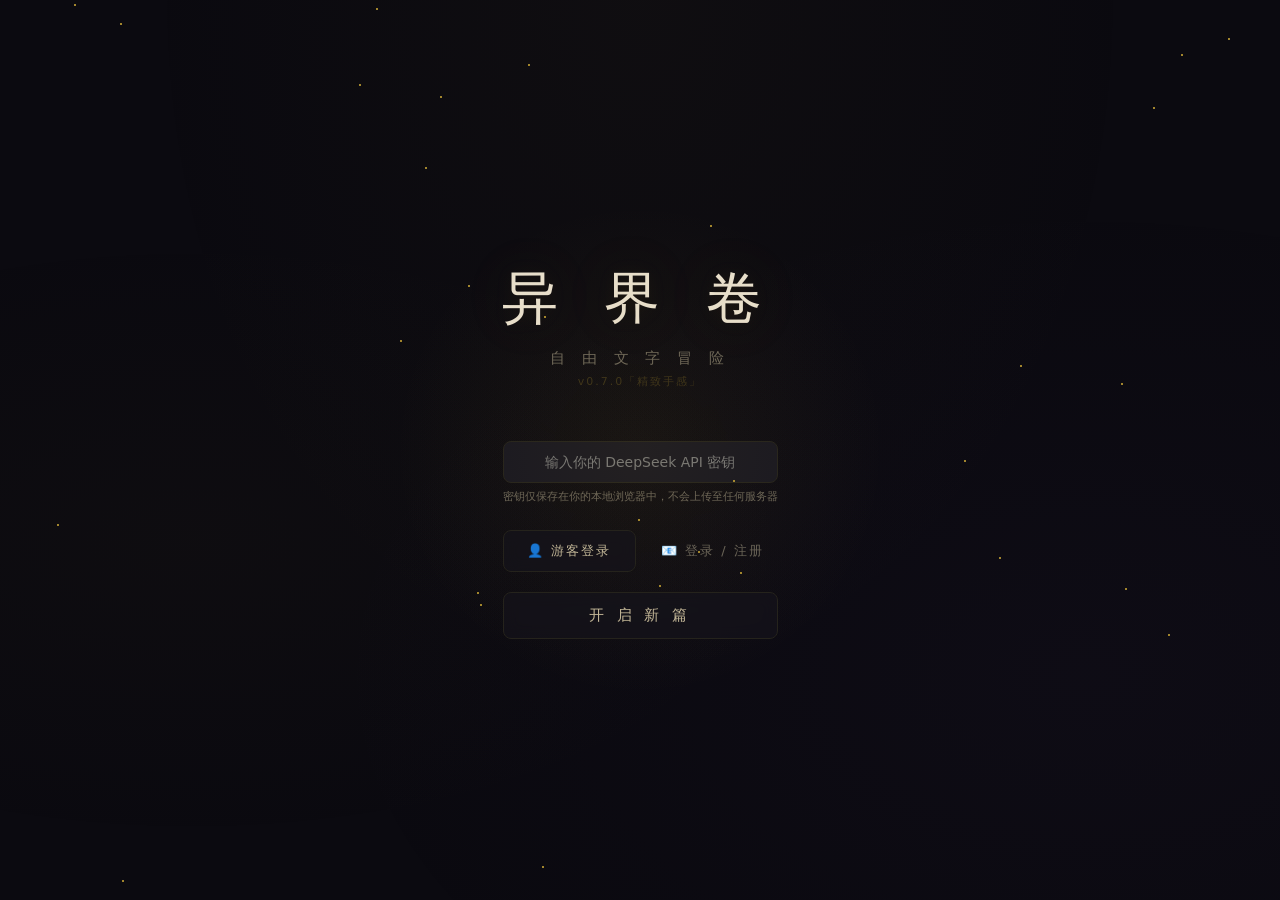
==== commit 1fc59452: "v0.7.0「精致手感」：全面重构移动端响应式UI，新增四档断点+触摸优化+底栏图标化+弹窗全屏化" ====
--- a/存档/2026-05-11_文字冒险游戏/index.html
+++ b/存档/2026-05-11_文字冒险游戏/index.html
@@ -18,7 +18,7 @@
   <div class="title-main">
     <h1>异 界 卷</h1>
     <p class="subtitle">自 由 文 字 冒 险</p>
-    <p class="version-tag">v0.6.4「触屏适配」</p>
+    <p class="version-tag">v0.7.0「精致手感」</p>
   </div>
   <div class="title-actions">
     <div class="settings-section" style="margin-bottom:16px">
--- a/存档/2026-05-11_文字冒险游戏/样式.css
+++ b/存档/2026-05-11_文字冒险游戏/样式.css
@@ -1062,46 +1062,51 @@
   display: flex;
   justify-content: space-around;
   align-items: center;
-  padding: 6px 8px;
-  padding-bottom: max(6px, env(safe-area-inset-bottom, 4px));
-  background: rgba(18,17,24,0.85);
-  backdrop-filter: blur(12px);
-  -webkit-backdrop-filter: blur(12px);
-  border-top: 1px solid var(--border);
+  padding: 8px 4px;
+  padding-bottom: max(8px, env(safe-area-inset-bottom, 4px));
+  background: rgba(18,17,24,0.8);
+  backdrop-filter: blur(20px);
+  -webkit-backdrop-filter: blur(20px);
+  border-top: 1px solid rgba(255,255,255,0.06);
   z-index: 2;
   flex-shrink: 0;
-  gap: 2px;
+  gap: 0;
 }
 
 #action-bar button {
   display: flex;
   flex-direction: column;
   align-items: center;
-  gap: 2px;
+  justify-content: center;
+  gap: 3px;
   background: transparent;
   border: none;
   color: var(--text-dim);
-  font-size: 18px;
-  font-family: var(--font-ui);
-  cursor: pointer;
-  padding: 4px 6px;
-  border-radius: var(--radius-sm);
-  transition: all var(--transition-fast);
-  min-width: 44px;
+  font-size: 20px;
+  font-family: var(--font-ui);
+  cursor: pointer;
+  padding: 6px 10px;
+  border-radius: 12px;
+  transition: transform 0.15s ease, color 0.15s ease, background 0.15s ease;
+  min-width: 48px;
+  min-height: 48px;
   -webkit-tap-highlight-color: transparent;
+  position: relative;
 }
 
 #action-bar button span {
-  font-size: 9px;
-  letter-spacing: 1px;
-  color: var(--text-dim);
-}
-
-#action-bar button:hover,
+  font-size: 10px;
+  font-weight: 500;
+  letter-spacing: 0.5px;
+  color: var(--text-dim);
+  transition: color 0.15s ease;
+}
+
 #action-bar button:active {
+  transform: scale(0.92);
   color: var(--accent-bright);
-}
-#action-bar button:hover span,
+  background: rgba(212,175,55,0.1);
+}
 #action-bar button:active span {
   color: var(--accent-bright);
 }
@@ -1400,58 +1405,298 @@
 }
 
 /* ═══════════════════ RESPONSIVE ═══════════════════ */
+
+/* ── Touch optimization (all mobile) ── */
+@media (hover: none) and (pointer: coarse) {
+  button, .genre-card, .freq-card, .cc-option, .gender-option, .suggestion-btn, .suggestion-ask-btn {
+    -webkit-tap-highlight-color: transparent;
+    touch-action: manipulation;
+  }
+  /* Disable hover effects that cause sticky states on touch */
+  .genre-card:hover { transform: none; box-shadow: none; }
+  .freq-card:hover { transform: none; }
+  .cc-option:hover { transform: none; }
+  /* Active states for touch feedback */
+  .genre-card:active { border-color: var(--accent); background: #181720; }
+  .freq-card:active { border-color: var(--accent); box-shadow: 0 0 20px var(--accent-glow); }
+  .cc-option:active { border-color: var(--accent); color: var(--text); }
+}
+
 @media (max-width: 1024px) {
   .genre-grid { grid-template-columns: repeat(auto-fill, minmax(140px, 1fr)); gap: 8px; }
 }
 
+/* ═══════════════════ TABLET (≤768px) ═══════════════════ */
 @media (max-width: 768px) {
+  /* ── Title Screen ── */
   .title-main h1 { font-size: 44px; letter-spacing: 12px; }
   .title-main .subtitle { font-size: 14px; letter-spacing: 4px; }
+  .title-actions { width: 100%; align-items: center; padding: 0 16px; }
+  .title-actions button { width: 100%; max-width: 320px; padding: 13px 28px; }
+
+  /* ── Auth ── */
+  .auth-section { max-width: 320px; }
+
+  /* ── Settings Screens ── */
+  #freq-screen, #world-screen, #char-screen { padding: 36px 12px 32px; }
   .settings-container { max-width: 100%; padding: 0 4px; }
   .settings-container h2 { font-size: 22px; letter-spacing: 6px; }
-  #stats-bar { gap: 12px; padding: 8px 14px; font-size: 11px; }
+
+  /* ── Freq/World Cards ── */
+  .freq-grid { gap: 14px; }
+  .freq-card { padding: 28px 16px; }
+  .freq-icon { font-size: 38px; }
+  .freq-name { font-size: 18px; }
+  .genre-grid { grid-template-columns: repeat(auto-fill, minmax(130px, 1fr)); gap: 8px; }
+
+  /* ── Game Screen ── */
+  #stats-bar { gap: 10px; padding: 8px 14px; font-size: 11px; }
   #narrative-area { padding: 22px 16px 10px; }
   .narrative-entry { margin-bottom: 24px; }
   .narrative-entry .world-response { font-size: calc(15px * var(--font-scale)); line-height: 1.75; }
   #input-area { padding: 12px 14px 16px; gap: 10px; }
-  #command-input { font-size: 14px; padding: 8px 14px; }
-  #btn-send { padding: 8px 16px; font-size: 12px; }
-  .freq-grid { gap: 14px; }
-  .freq-card { padding: 28px 16px; }
-  .freq-icon { font-size: 38px; }
-  .freq-name { font-size: 18px; }
+  #command-input { font-size: 14px; padding: 9px 14px; }
+  #btn-send { padding: 9px 16px; font-size: 12px; }
+
+  /* ── Overlay ── */
   .overlay-panel { padding: 24px 20px; max-width: 95%; }
-}
-
+
+  /* ── Toast ── */
+  #toast { max-width: 88vw; text-align: center; }
+}
+
+/* ═══════════════════ PHONE (≤480px) ═══════════════════ */
 @media (max-width: 480px) {
+  /* ── Title Screen ── */
   .title-main h1 { font-size: 32px; letter-spacing: 8px; }
-  .title-actions button { padding: 12px 36px; font-size: 14px; letter-spacing: 3px; }
-  #stats-bar { gap: 8px; padding: 8px 10px; font-size: 10px; min-height: 38px; }
-  .stat-item { gap: 2px; }
-  .stat-sep { margin: 0 1px; }
-  #narrative-area { padding: 16px 10px 8px; }
-  .narrative-entry .world-response { font-size: calc(14px * var(--font-scale)); line-height: 1.7; }
-  .narrative-entry .player-action { font-size: 11px; margin-bottom: 10px; }
-  #input-area { padding: 10px 10px 14px; gap: 8px; }
+  .title-main .subtitle { font-size: 12px; letter-spacing: 3px; }
+  #title-screen { gap: 28px; }
+  .title-actions { padding: 0 20px; gap: 8px; }
+  .title-actions button { padding: 12px 24px; font-size: 14px; letter-spacing: 3px; max-width: 100%; }
+  .title-actions button.ghost { font-size: 12px; padding: 10px 20px; }
+  .title-actions .settings-section input { font-size: 13px; padding: 10px 14px; }
+
+  /* ── Auth ── */
+  .auth-buttons-row { flex-direction: column; gap: 6px; }
+  .auth-buttons-row button { width: 100%; }
+  .auth-section { max-width: 100%; }
+  .login-modal-panel { padding: 24px 20px 20px; width: 95%; }
+  .auth-input { font-size: 14px; padding: 12px 14px; }
+
+  /* ── Settings Screens ── */
+  #freq-screen, #world-screen, #char-screen { padding: 28px 10px 100px; }
+  .settings-container { gap: 24px; }
+  .settings-container h2 { font-size: 20px; letter-spacing: 5px; }
+  .settings-section h3 { font-size: 12px; letter-spacing: 2px; margin-bottom: 10px; }
+
+  /* ── Freq Cards ── */
+  .freq-grid { grid-template-columns: 1fr 1fr; gap: 10px; max-width: 100%; }
+  .freq-card { padding: 20px 12px; }
+  .freq-icon { font-size: 32px; margin-bottom: 10px; }
+  .freq-name { font-size: 16px; letter-spacing: 3px; margin-bottom: 6px; }
+  .freq-desc { font-size: 10px; line-height: 1.5; }
+
+  /* ── Genre Grid ── */
+  .genre-grid { grid-template-columns: repeat(auto-fill, minmax(105px, 1fr)); gap: 6px; }
+  #tab-common, #tab-common-world { grid-template-columns: repeat(2, 1fr); }
+  .genre-card { padding: 12px 8px; }
+  .genre-card .icon { font-size: 22px; margin-bottom: 6px; }
+  .genre-card .name { font-size: 12px; margin-bottom: 3px; }
+  .genre-card .desc { font-size: 10px; line-height: 1.4; }
+  .btn-random-all { font-size: 12px; padding: 8px 20px; letter-spacing: 2px; }
+
+  /* ── Character Creation ── */
+  .cc-section { margin-bottom: 16px; }
+  .cc-section .cc-label { font-size: 12px; letter-spacing: 2px; margin-bottom: 8px; }
+  .cc-section .cc-label .cc-desc { font-size: 10px; display: block; margin-left: 0; margin-top: 2px; }
+  .cc-options { gap: 5px; }
+  .cc-option { padding: 6px 10px; font-size: 11px; min-height: 34px; }
+  .cc-random { padding: 5px 10px; font-size: 11px; min-height: 30px; }
+  .gender-toggle { gap: 6px; }
+  .gender-option { padding: 7px 14px; font-size: 13px; min-height: 38px; }
+  #player-name-input { max-width: 100%; font-size: 14px; }
+  .btn-primary { padding: 12px 28px; font-size: 14px; letter-spacing: 4px; width: 100%; max-width: 280px; }
+  .btn-back { font-size: 12px; padding: 8px 16px; }
+  .ai-gen-btn { font-size: 11px; padding: 6px 14px; }
+  #custom-world-desc { font-size: 13px; padding: 12px 14px; min-height: 80px; }
+
+  /* ── Stats Bar ── */
+  #stats-bar {
+    gap: 6px; padding: 6px 8px; font-size: 10px;
+    min-height: 34px; max-height: 60px;
+    flex-wrap: nowrap;
+  }
+  #stats-items { display: flex; gap: 6px; align-items: center; overflow-x: auto; flex: 1; min-width: 0; }
+  .stat-item { gap: 1px; }
+  .stat-item .stat-icon { font-size: 11px; width: 14px; }
+  .stat-item .stat-label { display: none; }
+  .stat-item .val { font-size: 10px; min-width: 14px; }
+  .stat-sep { margin: 0 2px; height: 12px; }
+  .font-ctrl { padding: 2px 4px; font-size: 9px; }
+  #location-tag { font-size: 10px; max-width: 60px; overflow: hidden; text-overflow: ellipsis; white-space: nowrap; }
+  #destiny-tag { font-size: 11px !important; }
+
+  /* ── Narrative Area ── */
+  #narrative-area { padding: 14px 10px 8px; }
+  .narrative-entry { margin-bottom: 20px; }
+  .narrative-entry .world-response { font-size: calc(14px * var(--font-scale)); line-height: 1.72; letter-spacing: 0.2px; }
+  .narrative-entry .player-action { font-size: 11px; margin-bottom: 10px; padding-left: 8px; }
+  .dice-roll { font-size: 11px; padding: 6px 12px; margin-bottom: 10px; }
+  .scene-title { font-size: 10px; letter-spacing: 4px; padding: 14px 0 8px; }
+
+  /* ── Suggestion Bar ── */
+  #suggestion-bar {
+    padding: 6px 8px; gap: 5px;
+    min-height: 38px;
+    flex-wrap: wrap;
+    justify-content: flex-start;
+  }
+  .suggestion-ask-btn { padding: 5px 10px; font-size: 11px; letter-spacing: 1px; min-height: 32px; }
+  .suggestion-btn { padding: 5px 8px; font-size: 11px; min-height: 32px; letter-spacing: 0.5px; }
+  #suggestion-buttons { flex-wrap: wrap; gap: 5px; }
+
+  /* ── Action Bar ── */
+  #action-bar { padding: 4px 2px; gap: 0; }
+  #action-bar button {
+    padding: 4px 6px; min-width: 40px; min-height: 44px;
+    font-size: 18px; gap: 1px;
+  }
+  #action-bar button span { display: none; }
+
+  /* ── Input Area ── */
+  #input-area { padding: 8px 8px 10px; gap: 6px; }
   #input-prompt { font-size: 14px; }
-  #command-input { font-size: 13px; padding: 8px 12px; }
-  #btn-send { padding: 8px 14px; font-size: 11px; min-height: 36px; letter-spacing: 1px; }
-  .genre-card { padding: 14px 10px; }
-  .genre-card .icon { font-size: 24px; }
-  .genre-card .name { font-size: 13px; }
-  .freq-grid { grid-template-columns: 1fr; gap: 12px; max-width: 100%; }
-  .freq-card { padding: 24px 16px; }
-  .settings-container h2 { font-size: 20px; letter-spacing: 5px; }
-  .cc-options { gap: 5px; }
-  .cc-option { padding: 6px 12px; font-size: 12px; min-height: 34px; }
-  .gender-option { padding: 7px 16px; font-size: 13px; min-height: 36px; }
-  .btn-primary { padding: 12px 36px; font-size: 14px; letter-spacing: 4px; }
-  .overlay-panel { padding: 20px 16px; max-width: 98%; border-radius: var(--radius-sm); }
-  .save-slot .slot-actions button { padding: 4px 10px; font-size: 10px; }
-  #suggestion-bar { padding: 8px 10px; gap: 6px; }
-  .suggestion-ask-btn { padding: 4px 12px; font-size: 11px; }
-  .suggestion-btn { padding: 4px 10px; font-size: 11px; }
-}
+  #command-input { font-size: 14px; padding: 9px 10px; border-radius: 6px; }
+  #command-input::placeholder { font-size: 12px; }
+  #btn-send { padding: 9px 12px; font-size: 11px; min-height: 38px; letter-spacing: 1px; border-radius: 6px; }
+
+  /* ── Input Dock safe area ── */
+  #input-dock { padding-bottom: max(0px, env(safe-area-inset-bottom, 0px)); }
+
+  /* ── Overlay — full screen on mobile ── */
+  .overlay-panel {
+    padding: 20px 14px; width: 100%; max-width: 100%;
+    max-height: 100vh; max-height: 100dvh;
+    border-radius: 0;
+    border: none;
+    border-top: 1px solid var(--border-light);
+  }
+  .overlay { align-items: flex-end; }
+  .overlay-panel h3 { font-size: 16px; letter-spacing: 4px; margin-bottom: 18px; }
+  .overlay-close { margin-top: 16px; padding: 10px 36px; min-height: 44px; }
+
+  /* ── Save Slots ── */
+  .save-slot { padding: 12px 14px; }
+  .save-slot .slot-header { flex-wrap: wrap; gap: 6px; }
+  .save-slot .slot-world { font-size: 13px; }
+  .save-slot .slot-char { font-size: 11px; }
+  .save-slot .slot-preview { font-size: 11px; }
+  .save-slot .slot-actions { gap: 6px; }
+  .save-slot .slot-actions button { padding: 6px 12px; font-size: 11px; min-height: 36px; }
+
+  /* ── Bond Cards ── */
+  .bond-card { padding: 12px 14px; }
+  .bond-name { font-size: 14px; }
+  .bond-title { font-size: 10px; }
+  .bond-level { font-size: 10px; }
+  .bond-notes { font-size: 11px; }
+
+  /* ── Annals ── */
+  .annals-timeline { max-height: 65vh; }
+  .annals-event { font-size: 12px; padding-left: 10px; }
+  .annals-chapter-title { font-size: 12px; letter-spacing: 2px; }
+
+  /* ── Achievement Grid ── */
+  .ach-grid { grid-template-columns: 1fr; gap: 8px; max-height: 65vh; }
+  .ach-card { padding: 10px 12px; gap: 8px; }
+  .ach-card .ach-card-icon { font-size: 20px; width: 28px; }
+  .ach-card .ach-card-name { font-size: 12px; }
+  .ach-card .ach-card-desc { font-size: 9px; }
+
+  /* ── Achievement Popup — top center on mobile ── */
+  .achievement-popup {
+    bottom: auto; right: auto;
+    top: 16px; left: 50%;
+    transform: translateX(-50%) translateY(-120%);
+    max-width: 85vw; min-width: 200px;
+  }
+  .achievement-popup.show { transform: translateX(-50%) translateY(0); }
+  .achievement-popup .ach-icon-wrap { width: 36px; height: 36px; font-size: 18px; }
+  .achievement-popup .ach-name { font-size: 13px; }
+  .achievement-popup .ach-desc { font-size: 10px; }
+
+  /* ── Toast ── */
+  #toast { max-width: 88vw; font-size: 12px; padding: 8px 18px; word-break: break-word; }
+
+  /* ── Narrative Error ── */
+  .narrative-error { padding: 10px 14px; gap: 10px; flex-wrap: wrap; }
+  .narrative-error-msg { font-size: 12px; }
+  .narrative-error-retry { padding: 6px 14px; font-size: 12px; min-height: 36px; }
+
+  /* ── Death Screen buttons ── */
+  #narrative-area [style*="display:flex"][style*="gap:12px"] {
+    flex-direction: column;
+    align-items: center;
+  }
+}
+
+/* ═══════════════════ SMALL PHONE (≤360px) ═══════════════════ */
+@media (max-width: 360px) {
+  .title-main h1 { font-size: 26px; letter-spacing: 6px; }
+  .title-main .subtitle { font-size: 11px; letter-spacing: 2px; }
+  #title-screen { gap: 20px; }
+  .title-actions button { font-size: 13px; padding: 10px 20px; }
+
+  .freq-grid { grid-template-columns: 1fr; gap: 8px; }
+  .freq-card { padding: 18px 14px; }
+  .freq-icon { font-size: 28px; margin-bottom: 8px; }
+  .freq-name { font-size: 15px; }
+
+  .genre-grid { grid-template-columns: repeat(3, 1fr); gap: 5px; }
+  .genre-card { padding: 10px 6px; }
+  .genre-card .icon { font-size: 20px; margin-bottom: 4px; }
+  .genre-card .name { font-size: 11px; }
+  .genre-card .desc { font-size: 9px; display: none; }
+
+  .cc-option { padding: 5px 8px; font-size: 10px; min-height: 30px; }
+  .gender-option { padding: 6px 12px; font-size: 12px; min-height: 34px; }
+
+  #stats-bar { gap: 4px; padding: 5px 6px; }
+  .stat-item .val { font-size: 9px; }
+  .stat-sep { display: none; }
+
+  #action-bar button { min-width: 36px; font-size: 16px; padding: 4px 4px; }
+
+  #input-area { padding: 6px 6px 8px; gap: 5px; }
+  #command-input { font-size: 13px; padding: 8px 8px; }
+  #btn-send { padding: 8px 10px; font-size: 10px; }
+  #input-prompt { display: none; }
+
+  .overlay-panel { padding: 16px 10px; }
+  .overlay-panel h3 { font-size: 15px; letter-spacing: 3px; }
+}
+
+/* ═══════════════════ LANDSCAPE PHONE ═══════════════════ */
+@media (max-height: 500px) and (orientation: landscape) {
+  #title-screen { gap: 16px; }
+  .title-main h1 { font-size: 28px; }
+  #freq-screen, #world-screen, #char-screen { padding-top: 16px; padding-bottom: 16px; }
+  .settings-container { gap: 16px; }
+  .freq-grid { grid-template-columns: 1fr 1fr; }
+  .freq-card { padding: 16px 12px; }
+  .freq-icon { font-size: 28px; margin-bottom: 6px; }
+  #stats-bar { padding: 4px 10px; min-height: 30px; }
+  #narrative-area { padding: 10px 12px 6px; }
+  .narrative-entry { margin-bottom: 14px; }
+  #suggestion-bar { min-height: 32px; padding: 4px 8px; }
+  #action-bar { padding: 2px 2px; }
+  #action-bar button { min-height: 36px; font-size: 16px; }
+  #action-bar button span { display: none; }
+  #input-area { padding: 6px 10px 8px; }
+  .overlay-panel { max-height: 95vh; }
+}
+
+/* ═══════════════════ NON-RESPONSIVE COMPONENTS ═══════════════════ */
 .scene-title {
   text-align: center;
   font-family: var(--font-ui);
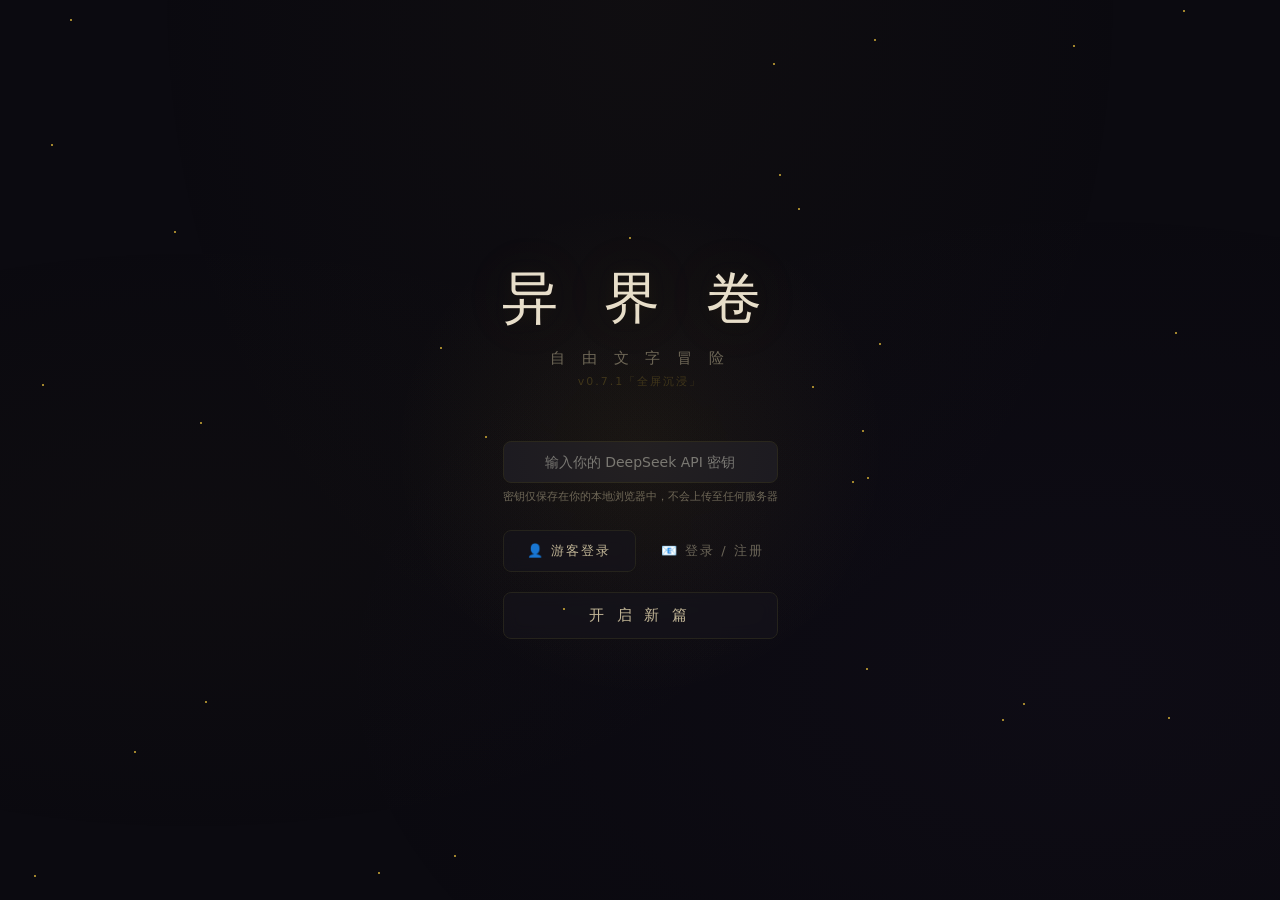
==== commit 04505523: "v0.7.1「全屏沉浸」：修复弹窗UI及静态缓存" ====
--- a/存档/2026-05-11_文字冒险游戏/index.html
+++ b/存档/2026-05-11_文字冒险游戏/index.html
@@ -9,7 +9,7 @@
 <meta http-equiv="Referrer-Policy" content="strict-origin-when-cross-origin">
 
 <title>异界卷 · 文字冒险</title>
-<link rel="stylesheet" href="样式.css">
+<link rel="stylesheet" href="样式.css?v=0.7.1">
 </head>
 <body>
 
@@ -18,7 +18,7 @@
   <div class="title-main">
     <h1>异 界 卷</h1>
     <p class="subtitle">自 由 文 字 冒 险</p>
-    <p class="version-tag">v0.7.0「精致手感」</p>
+    <p class="version-tag">v0.7.1「全屏沉浸」</p>
   </div>
   <div class="title-actions">
     <div class="settings-section" style="margin-bottom:16px">
@@ -244,7 +244,7 @@
 <div id="toast"></div>
 
 <div id="achievement-popup" class="achievement-popup hidden"></div>
-<script src="数据.js"></script>
-<script src="游戏.js"></script>
+<script src="数据.js?v=0.7.1"></script>
+<script src="游戏.js?v=0.7.1"></script>
 </body>
 </html>
--- a/存档/2026-05-11_文字冒险游戏/样式.css
+++ b/存档/2026-05-11_文字冒险游戏/样式.css
@@ -301,17 +301,18 @@
 .login-modal-panel {
   position: relative;
   background: var(--bg-panel);
-  border: 1px solid var(--border);
+  border: 1px solid var(--border-light);
   border-radius: 12px;
   padding: 32px 28px 24px;
   width: 90%;
-  max-width: 340px;
+  max-width: 360px;
   display: flex;
   flex-direction: column;
   align-items: center;
   gap: 12px;
   animation: modalIn 0.25s ease;
   z-index: 1;
+  box-shadow: var(--shadow-elevated);
 }
 .login-modal-close {
   position: absolute;
@@ -1574,14 +1575,18 @@
   #input-dock { padding-bottom: max(0px, env(safe-area-inset-bottom, 0px)); }
 
   /* ── Overlay — full screen on mobile ── */
-  .overlay-panel {
-    padding: 20px 14px; width: 100%; max-width: 100%;
+  .overlay-panel, .login-modal-panel {
+    padding: 24px 16px; width: 100%; max-width: 100%;
+    height: 100vh; height: 100dvh;
     max-height: 100vh; max-height: 100dvh;
     border-radius: 0;
     border: none;
     border-top: 1px solid var(--border-light);
+    margin: 0;
+    display: flex;
+    flex-direction: column;
   }
-  .overlay { align-items: flex-end; }
+  .overlay, .login-modal { align-items: flex-end; }
   .overlay-panel h3 { font-size: 16px; letter-spacing: 4px; margin-bottom: 18px; }
   .overlay-close { margin-top: 16px; padding: 10px 36px; min-height: 44px; }
 
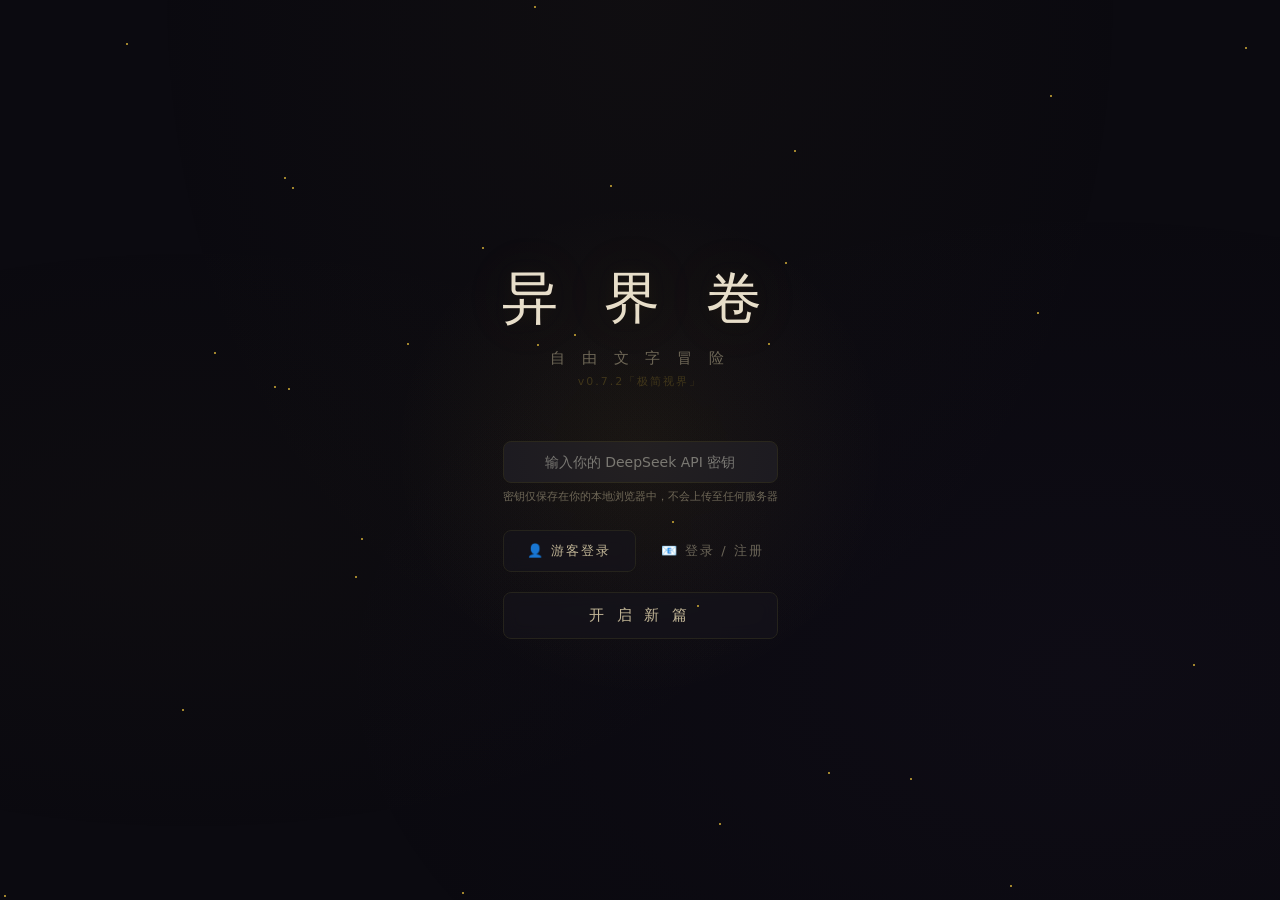
==== commit b34da89d: "v0.7.2「极简视界」：彻底重组移动端底层UI，修复悬空BUG" ====
--- a/存档/2026-05-11_文字冒险游戏/index.html
+++ b/存档/2026-05-11_文字冒险游戏/index.html
@@ -9,7 +9,7 @@
 <meta http-equiv="Referrer-Policy" content="strict-origin-when-cross-origin">
 
 <title>异界卷 · 文字冒险</title>
-<link rel="stylesheet" href="样式.css?v=0.7.1">
+<link rel="stylesheet" href="样式.css?v=0.7.2">
 </head>
 <body>
 
@@ -18,7 +18,7 @@
   <div class="title-main">
     <h1>异 界 卷</h1>
     <p class="subtitle">自 由 文 字 冒 险</p>
-    <p class="version-tag">v0.7.1「全屏沉浸」</p>
+    <p class="version-tag">v0.7.2「极简视界」</p>
   </div>
   <div class="title-actions">
     <div class="settings-section" style="margin-bottom:16px">
@@ -202,36 +202,26 @@
 <div id="game-screen" class="screen hidden">
   <div id="stats-bar">
     <div id="stats-items"></div>
+    <div id="location-tag"></div>
+    <div id="destiny-tag" style="display:none;cursor:default;font-size:13px;color:var(--accent-bright);padding:2px 6px" title=""></div>
     <button class="font-ctrl" onclick="changeFontSize(-1)" title="缩小字号">A-</button>
     <button class="font-ctrl" onclick="changeFontSize(1)" title="放大字号">A+</button>
-    <div id="location-tag"></div>
-    <div id="destiny-tag" style="display:none;cursor:default;font-size:13px;color:var(--accent-bright);padding:2px 6px" title=""></div>
+    <button class="menu-btn" onclick="toggleMenuDrawer()" title="系统菜单">☰</button>
   </div>
 
   <div id="narrative-area"></div>
 
   <div id="input-dock">
-  <div id="suggestion-bar">
-    <button id="btn-suggest" class="suggestion-ask-btn" onclick="requestSuggestions()">💡 行动建议</button>
-    <button id="btn-daredevil" class="suggestion-ask-btn daredevil-btn" onclick="daredevilAction()">💀 作死一下</button>
-    <div id="suggestion-buttons"></div>
-  </div>
-
-  <div id="action-bar">
-    <button onclick="showAnnals()">📜<span>年表</span></button>
-    <button onclick="showInventory()">📦<span>物品</span></button>
-    <button onclick="showRelationships()">💞<span>羁绊</span></button>
-    <button onclick="saveGame()">💾<span>保存</span></button>
-    <button onclick="exportStory()">📄<span>导出</span></button>
-    <button onclick="showAchievements()">🏆<span>成就</span></button>
-    <button onclick="showScreen('title')">🚪<span>退出</span></button>
-  </div>
-
-  <div id="input-area">
-    <span id="input-prompt">▸</span>
-    <input type="text" id="command-input" placeholder="你要做什么？" autocomplete="off" maxlength="500">
-    <button id="btn-send">发送 ↵</button>
-  </div>
+    <div id="suggestion-bar">
+      <button id="btn-suggest" class="suggestion-ask-btn" onclick="requestSuggestions()">💡</button>
+      <button id="btn-daredevil" class="suggestion-ask-btn daredevil-btn" onclick="daredevilAction()">💀</button>
+      <div id="suggestion-buttons"></div>
+    </div>
+    <div id="input-area">
+      <span id="input-prompt">▸</span>
+      <input type="text" id="command-input" placeholder="你要做什么？" autocomplete="off" maxlength="500">
+      <button id="btn-send">发送</button>
+    </div>
   </div>
 </div>
 
@@ -240,11 +230,31 @@
   <div class="overlay-panel" id="overlay-content"></div>
 </div>
 
+<!-- ═══════════════════ DRAWER MENU ═══════════════════ -->
+<div id="menu-drawer" class="menu-drawer hidden">
+  <div class="menu-drawer-bg" onclick="toggleMenuDrawer()"></div>
+  <div class="menu-drawer-panel">
+    <div class="menu-drawer-header">
+      <h3>系统菜单</h3>
+      <button class="menu-drawer-close" onclick="toggleMenuDrawer()">×</button>
+    </div>
+    <div class="menu-drawer-grid">
+      <button onclick="showAnnals(); toggleMenuDrawer()">📜<span>世界年表</span></button>
+      <button onclick="showInventory(); toggleMenuDrawer()">📦<span>随身物品</span></button>
+      <button onclick="showRelationships(); toggleMenuDrawer()">💞<span>角色羁绊</span></button>
+      <button onclick="saveGame(); toggleMenuDrawer()">💾<span>保存读取</span></button>
+      <button onclick="exportStory(); toggleMenuDrawer()">📄<span>导出故事</span></button>
+      <button onclick="showAchievements(); toggleMenuDrawer()">🏆<span>成就图鉴</span></button>
+      <button onclick="showScreen('title'); toggleMenuDrawer()" class="danger-btn">🚪<span>退出游戏</span></button>
+    </div>
+  </div>
+</div>
+
 <!-- ═══════════════════ TOAST ═══════════════════ -->
 <div id="toast"></div>
 
 <div id="achievement-popup" class="achievement-popup hidden"></div>
-<script src="数据.js?v=0.7.1"></script>
-<script src="游戏.js?v=0.7.1"></script>
+<script src="数据.js?v=0.7.2"></script>
+<script src="游戏.js?v=0.7.2"></script>
 </body>
 </html>
--- a/存档/2026-05-11_文字冒险游戏/样式.css
+++ b/存档/2026-05-11_文字冒险游戏/样式.css
@@ -846,6 +846,7 @@
 
 #narrative-area {
   flex: 1;
+  min-height: 0;
   overflow-y: auto;
   padding: 28px 28px 12px;
   scroll-behavior: smooth;
@@ -970,24 +971,26 @@
 
 /* ═══════════════════ SUGGESTION BAR ═══════════════════ */
 #suggestion-bar {
-  padding: 10px 20px;
-  padding-left: max(10px, env(safe-area-inset-left));
+  padding: 0 20px 12px;
+  padding-left: max(20px, env(safe-area-inset-left));
   padding-right: max(20px, env(safe-area-inset-right));
-  background: rgba(18,17,24,0.7);
-  border-top: 1px solid rgba(37,35,28,0.4);
+  background: transparent;
+  border: none;
   display: flex;
   align-items: center;
   gap: 10px;
   z-index: 2;
   flex-shrink: 0;
   overflow-x: auto;
-  min-height: 44px;
   -webkit-overflow-scrolling: touch;
   scroll-snap-type: x mandatory;
 }
+#suggestion-bar::-webkit-scrollbar { display: none; }
 
 .suggestion-ask-btn {
-  background: transparent;
+  background: rgba(18,17,24,0.85);
+  backdrop-filter: blur(8px);
+  -webkit-backdrop-filter: blur(8px);
   border: 1px solid var(--accent);
   color: var(--accent-bright);
   padding: 5px 18px;
@@ -1017,7 +1020,9 @@
 }
 
 .suggestion-btn {
-  background: rgba(255,255,255,0.02);
+  background: rgba(18,17,24,0.85);
+  backdrop-filter: blur(8px);
+  -webkit-backdrop-filter: blur(8px);
   border: 1px solid var(--border);
   color: var(--text-dim);
   padding: 5px 16px;
@@ -1058,59 +1063,113 @@
   background: rgba(255,255,255,0.04);
 }
 
-/* ═══════════════════ ACTION BAR ═══════════════════ */
-#action-bar {
-  display: flex;
-  justify-content: space-around;
-  align-items: center;
-  padding: 8px 4px;
-  padding-bottom: max(8px, env(safe-area-inset-bottom, 4px));
-  background: rgba(18,17,24,0.8);
-  backdrop-filter: blur(20px);
-  -webkit-backdrop-filter: blur(20px);
-  border-top: 1px solid rgba(255,255,255,0.06);
-  z-index: 2;
-  flex-shrink: 0;
-  gap: 0;
-}
-
-#action-bar button {
-  display: flex;
-  flex-direction: column;
-  align-items: center;
-  justify-content: center;
-  gap: 3px;
+/* ═══════════════════ DRAWER MENU ═══════════════════ */
+.menu-btn {
   background: transparent;
   border: none;
   color: var(--text-dim);
   font-size: 20px;
-  font-family: var(--font-ui);
-  cursor: pointer;
-  padding: 6px 10px;
-  border-radius: 12px;
-  transition: transform 0.15s ease, color 0.15s ease, background 0.15s ease;
-  min-width: 48px;
-  min-height: 48px;
-  -webkit-tap-highlight-color: transparent;
+  cursor: pointer;
+  padding: 4px 8px;
+  border-radius: 4px;
+  transition: color var(--transition-fast);
+  margin-left: auto;
+}
+.menu-btn:hover { color: var(--text-bright); }
+
+.menu-drawer {
+  position: fixed;
+  inset: 0;
+  z-index: 30;
+  display: flex;
+  justify-content: flex-end;
+  pointer-events: none;
+}
+.menu-drawer:not(.hidden) { pointer-events: auto; }
+
+.menu-drawer-bg {
+  position: absolute;
+  inset: 0;
+  background: rgba(0,0,0,0.5);
+  backdrop-filter: blur(4px);
+  -webkit-backdrop-filter: blur(4px);
+  opacity: 0;
+  transition: opacity 0.3s;
+}
+.menu-drawer:not(.hidden) .menu-drawer-bg { opacity: 1; }
+
+.menu-drawer-panel {
   position: relative;
-}
-
-#action-bar button span {
-  font-size: 10px;
-  font-weight: 500;
-  letter-spacing: 0.5px;
-  color: var(--text-dim);
-  transition: color 0.15s ease;
-}
-
-#action-bar button:active {
-  transform: scale(0.92);
+  width: 280px;
+  max-width: 80%;
+  background: var(--bg-panel);
+  border-left: 1px solid var(--border-light);
+  height: 100vh;
+  height: 100dvh;
+  transform: translateX(100%);
+  transition: transform 0.3s cubic-bezier(0.2, 0.8, 0.2, 1);
+  display: flex;
+  flex-direction: column;
+  box-shadow: -8px 0 24px rgba(0,0,0,0.5);
+}
+.menu-drawer:not(.hidden) .menu-drawer-panel { transform: translateX(0); }
+
+.menu-drawer-header {
+  display: flex;
+  justify-content: space-between;
+  align-items: center;
+  padding: 24px 20px 16px;
+  border-bottom: 1px solid var(--border);
+}
+.menu-drawer-header h3 {
+  font-size: 15px;
+  letter-spacing: 4px;
+  color: var(--text-bright);
+  font-weight: 400;
+  margin: 0;
+}
+.menu-drawer-close {
+  background: none;
+  border: none;
+  color: var(--text-dim);
+  font-size: 24px;
+  cursor: pointer;
+  padding: 0 4px;
+}
+.menu-drawer-grid {
+  padding: 20px;
+  display: flex;
+  flex-direction: column;
+  gap: 12px;
+  overflow-y: auto;
+}
+.menu-drawer-grid button {
+  display: flex;
+  align-items: center;
+  gap: 12px;
+  background: var(--bg-input);
+  border: 1px solid var(--border);
+  color: var(--text);
+  padding: 14px 16px;
+  border-radius: 8px;
+  font-size: 14px;
+  font-family: var(--font-ui);
+  letter-spacing: 2px;
+  cursor: pointer;
+  transition: all 0.2s;
+  text-align: left;
+}
+.menu-drawer-grid button:hover {
+  border-color: var(--accent);
   color: var(--accent-bright);
-  background: rgba(212,175,55,0.1);
-}
-#action-bar button:active span {
-  color: var(--accent-bright);
-}
+  background: rgba(139,117,40,0.08);
+}
+.menu-drawer-grid button.danger-btn {
+  margin-top: 24px;
+  border-color: rgba(139,58,58,0.4);
+  color: var(--danger-bright);
+}
+.menu-drawer-grid button.danger-btn:hover { background: rgba(139,58,58,0.1); }
 
 /* ═══════════════════ INPUT DOCK ═══════════════════ */
 #input-dock {
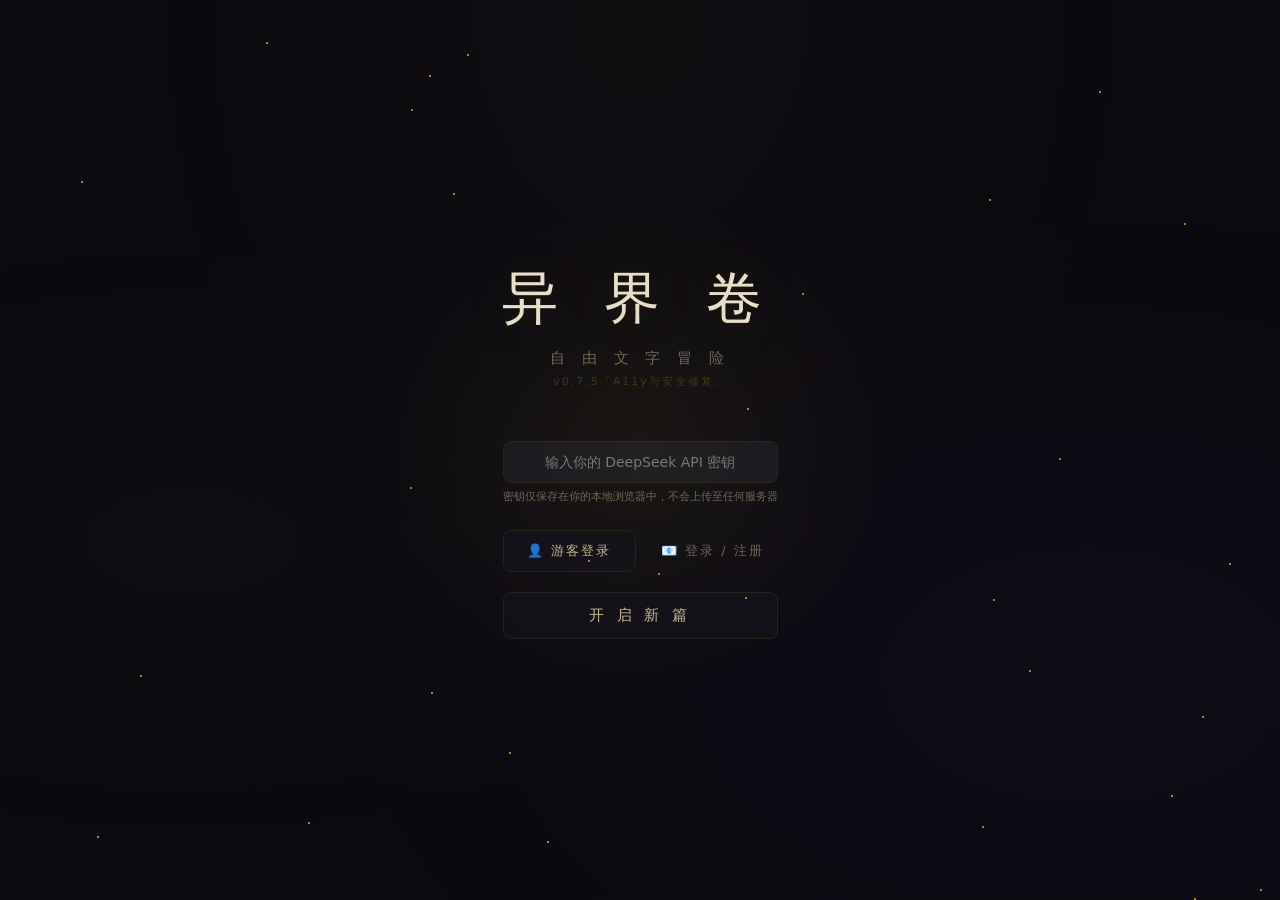
==== commit 81747c6b: "fix: 修复文字冒险游戏已知Bug、完善文档规范并清除泄露Key" ====
--- a/存档/2026-05-11_文字冒险游戏/index.html
+++ b/存档/2026-05-11_文字冒险游戏/index.html
@@ -2,14 +2,19 @@
 <html lang="zh-CN">
 <head>
 <meta charset="UTF-8">
-<meta name="viewport" content="width=device-width, initial-scale=1.0">
+<meta name="viewport" content="width=device-width, initial-scale=1.0, maximum-scale=1.0, user-scalable=no, viewport-fit=cover">
+<meta name="description" content="异界卷 - AI驱动的自由文字冒险游戏">
+<meta name="theme-color" content="#0d0c14">
+<link rel="icon" href="data:image/svg+xml,<svg xmlns=%22http://www.w3.org/2000/svg%22 viewBox=%220 0 100 100%22><text y=%22.9em%22 font-size=%2290%22>📖</text></svg>">
+<meta property="og:title" content="异界卷 · 文字冒险">
+<meta property="og:description" content="AI驱动的自由文字冒险">
 
 <!-- ═══════════════════ SECURITY HEADERS ═══════════════════ -->
 <meta http-equiv="X-Content-Type-Options" content="nosniff">
 <meta http-equiv="Referrer-Policy" content="strict-origin-when-cross-origin">
 
 <title>异界卷 · 文字冒险</title>
-<link rel="stylesheet" href="样式.css?v=0.7.2">
+<link rel="stylesheet" href="样式.css?v=0.7.5">
 </head>
 <body>
 
@@ -18,7 +23,7 @@
   <div class="title-main">
     <h1>异 界 卷</h1>
     <p class="subtitle">自 由 文 字 冒 险</p>
-    <p class="version-tag">v0.7.2「极简视界」</p>
+    <p class="version-tag">v0.7.5「A11y与安全修复」</p>
   </div>
   <div class="title-actions">
     <div class="settings-section" style="margin-bottom:16px">
--- a/存档/2026-05-11_文字冒险游戏/样式.css
+++ b/存档/2026-05-11_文字冒险游戏/样式.css
@@ -82,10 +82,10 @@
 .hidden { display:none !important; }
 
 /* ── Scrollbar ── */
-::-webkit-scrollbar { width: 5px; }
+::-webkit-scrollbar { width: 8px; height: 8px; }
 ::-webkit-scrollbar-track { background: transparent; }
-::-webkit-scrollbar-thumb { background: var(--border); border-radius: 3px; }
-::-webkit-scrollbar-thumb:hover { background: var(--border-light); }
+::-webkit-scrollbar-thumb { background: var(--border); border-radius: 4px; }
+::-webkit-scrollbar-thumb:hover { background: var(--text-dim); }
 
 /* ── Selection ── */
 ::selection { background: rgba(212,175,55,0.25); color: var(--text-bright); }
@@ -288,7 +288,8 @@
   inset: 0;
   z-index: 20;
   display: flex;
-  align-items: center;
+  align-items: flex-start;
+  padding-top: 10vh;
   justify-content: center;
 }
 .login-modal.hidden { display: none; }
@@ -313,6 +314,10 @@
   animation: modalIn 0.25s ease;
   z-index: 1;
   box-shadow: var(--shadow-elevated);
+}
+@keyframes modalIn {
+  from { opacity: 0; transform: scale(0.95); }
+  to { opacity: 1; transform: scale(1); }
 }
 .login-modal-close {
   position: absolute;
@@ -777,6 +782,9 @@
   backdrop-filter: blur(12px);
   -webkit-backdrop-filter: blur(12px);
   border-bottom: 1px solid rgba(37,35,28,0.6);
+  max-width: 800px;
+  margin: 0 auto;
+  width: 100%;
   font-family: var(--font-ui);
   font-size: 12px;
   z-index: 2;
@@ -849,7 +857,9 @@
   min-height: 0;
   overflow-y: auto;
   padding: 28px 28px 12px;
-  scroll-behavior: smooth;
+  max-width: 800px;
+  margin: 0 auto;
+  width: 100%;
 }
 
 .narrative-entry {
@@ -986,6 +996,13 @@
   scroll-snap-type: x mandatory;
 }
 #suggestion-bar::-webkit-scrollbar { display: none; }
+
+#stats-bar::after, #suggestion-bar::after {
+  content: '';
+  display: block;
+  min-width: 12px;
+  flex-shrink: 0;
+}
 
 .suggestion-ask-btn {
   background: rgba(18,17,24,0.85);
@@ -1177,6 +1194,9 @@
   z-index: 2;
   transition: transform 0.15s ease-out;
   padding-bottom: env(safe-area-inset-bottom, 0px);
+  max-width: 800px;
+  margin: 0 auto;
+  width: 100%;
 }
 
 /* ═══════════════════ INPUT AREA ═══════════════════ */
@@ -1262,7 +1282,8 @@
   -webkit-backdrop-filter: blur(4px);
   z-index: 10;
   display: flex;
-  align-items: center;
+  align-items: flex-start;
+  padding-top: 10vh;
   justify-content: center;
   opacity: 0;
   transition: opacity var(--transition-normal);
@@ -1554,7 +1575,7 @@
   .freq-card { padding: 20px 12px; }
   .freq-icon { font-size: 32px; margin-bottom: 10px; }
   .freq-name { font-size: 16px; letter-spacing: 3px; margin-bottom: 6px; }
-  .freq-desc { font-size: 10px; line-height: 1.5; }
+  .freq-desc { font-size: 11px; line-height: 1.5; }
 
   /* ── Genre Grid ── */
   .genre-grid { grid-template-columns: repeat(auto-fill, minmax(105px, 1fr)); gap: 6px; }
@@ -1562,13 +1583,13 @@
   .genre-card { padding: 12px 8px; }
   .genre-card .icon { font-size: 22px; margin-bottom: 6px; }
   .genre-card .name { font-size: 12px; margin-bottom: 3px; }
-  .genre-card .desc { font-size: 10px; line-height: 1.4; }
+  .genre-card .desc { font-size: 11px; line-height: 1.4; }
   .btn-random-all { font-size: 12px; padding: 8px 20px; letter-spacing: 2px; }
 
   /* ── Character Creation ── */
   .cc-section { margin-bottom: 16px; }
   .cc-section .cc-label { font-size: 12px; letter-spacing: 2px; margin-bottom: 8px; }
-  .cc-section .cc-label .cc-desc { font-size: 10px; display: block; margin-left: 0; margin-top: 2px; }
+  .cc-section .cc-label .cc-desc { font-size: 11px; display: block; margin-left: 0; margin-top: 2px; }
   .cc-options { gap: 5px; }
   .cc-option { padding: 6px 10px; font-size: 11px; min-height: 34px; }
   .cc-random { padding: 5px 10px; font-size: 11px; min-height: 30px; }
@@ -1582,7 +1603,7 @@
 
   /* ── Stats Bar ── */
   #stats-bar {
-    gap: 6px; padding: 6px 8px; font-size: 10px;
+    gap: 6px; padding: 6px 8px; font-size: 11px;
     min-height: 34px; max-height: 60px;
     flex-wrap: nowrap;
   }
@@ -1590,10 +1611,10 @@
   .stat-item { gap: 1px; }
   .stat-item .stat-icon { font-size: 11px; width: 14px; }
   .stat-item .stat-label { display: none; }
-  .stat-item .val { font-size: 10px; min-width: 14px; }
+  .stat-item .val { font-size: 11px; min-width: 14px; }
   .stat-sep { margin: 0 2px; height: 12px; }
-  .font-ctrl { padding: 2px 4px; font-size: 9px; }
-  #location-tag { font-size: 10px; max-width: 60px; overflow: hidden; text-overflow: ellipsis; white-space: nowrap; }
+  .font-ctrl { padding: 2px 4px; font-size: 11px; }
+  #location-tag { font-size: 11px; max-width: 60px; overflow: hidden; text-overflow: ellipsis; white-space: nowrap; }
   #destiny-tag { font-size: 11px !important; }
 
   /* ── Narrative Area ── */
@@ -1602,7 +1623,7 @@
   .narrative-entry .world-response { font-size: calc(14px * var(--font-scale)); line-height: 1.72; letter-spacing: 0.2px; }
   .narrative-entry .player-action { font-size: 11px; margin-bottom: 10px; padding-left: 8px; }
   .dice-roll { font-size: 11px; padding: 6px 12px; margin-bottom: 10px; }
-  .scene-title { font-size: 10px; letter-spacing: 4px; padding: 14px 0 8px; }
+  .scene-title { font-size: 11px; letter-spacing: 4px; padding: 14px 0 8px; }
 
   /* ── Suggestion Bar ── */
   #suggestion-bar {
@@ -1611,17 +1632,9 @@
     flex-wrap: wrap;
     justify-content: flex-start;
   }
-  .suggestion-ask-btn { padding: 5px 10px; font-size: 11px; letter-spacing: 1px; min-height: 32px; }
-  .suggestion-btn { padding: 5px 8px; font-size: 11px; min-height: 32px; letter-spacing: 0.5px; }
+  .suggestion-ask-btn { padding: 8px 14px; font-size: 12px; letter-spacing: 1px; min-height: 40px; }
+  .suggestion-btn { padding: 8px 12px; font-size: 12px; min-height: 40px; letter-spacing: 0.5px; }
   #suggestion-buttons { flex-wrap: wrap; gap: 5px; }
-
-  /* ── Action Bar ── */
-  #action-bar { padding: 4px 2px; gap: 0; }
-  #action-bar button {
-    padding: 4px 6px; min-width: 40px; min-height: 44px;
-    font-size: 18px; gap: 1px;
-  }
-  #action-bar button span { display: none; }
 
   /* ── Input Area ── */
   #input-area { padding: 8px 8px 10px; gap: 6px; }
@@ -1661,8 +1674,8 @@
   /* ── Bond Cards ── */
   .bond-card { padding: 12px 14px; }
   .bond-name { font-size: 14px; }
-  .bond-title { font-size: 10px; }
-  .bond-level { font-size: 10px; }
+  .bond-title { font-size: 11px; }
+  .bond-level { font-size: 11px; }
   .bond-notes { font-size: 11px; }
 
   /* ── Annals ── */
@@ -1675,19 +1688,19 @@
   .ach-card { padding: 10px 12px; gap: 8px; }
   .ach-card .ach-card-icon { font-size: 20px; width: 28px; }
   .ach-card .ach-card-name { font-size: 12px; }
-  .ach-card .ach-card-desc { font-size: 9px; }
+  .ach-card .ach-card-desc { font-size: 11px; }
 
   /* ── Achievement Popup — top center on mobile ── */
   .achievement-popup {
     bottom: auto; right: auto;
-    top: 16px; left: 50%;
-    transform: translateX(-50%) translateY(-120%);
+    top: max(60px, env(safe-area-inset-top, 60px)); left: 50%;
+    transform: translateX(-50%) translateY(-150%);
     max-width: 85vw; min-width: 200px;
   }
   .achievement-popup.show { transform: translateX(-50%) translateY(0); }
   .achievement-popup .ach-icon-wrap { width: 36px; height: 36px; font-size: 18px; }
   .achievement-popup .ach-name { font-size: 13px; }
-  .achievement-popup .ach-desc { font-size: 10px; }
+  .achievement-popup .ach-desc { font-size: 11px; }
 
   /* ── Toast ── */
   #toast { max-width: 88vw; font-size: 12px; padding: 8px 18px; word-break: break-word; }
@@ -1720,20 +1733,18 @@
   .genre-card { padding: 10px 6px; }
   .genre-card .icon { font-size: 20px; margin-bottom: 4px; }
   .genre-card .name { font-size: 11px; }
-  .genre-card .desc { font-size: 9px; display: none; }
-
-  .cc-option { padding: 5px 8px; font-size: 10px; min-height: 30px; }
+  .genre-card .desc { font-size: 11px; display: none; }
+
+  .cc-option { padding: 5px 8px; font-size: 11px; min-height: 36px; }
   .gender-option { padding: 6px 12px; font-size: 12px; min-height: 34px; }
 
   #stats-bar { gap: 4px; padding: 5px 6px; }
-  .stat-item .val { font-size: 9px; }
+  .stat-item .val { font-size: 11px; }
   .stat-sep { display: none; }
-
-  #action-bar button { min-width: 36px; font-size: 16px; padding: 4px 4px; }
 
   #input-area { padding: 6px 6px 8px; gap: 5px; }
   #command-input { font-size: 13px; padding: 8px 8px; }
-  #btn-send { padding: 8px 10px; font-size: 10px; }
+  #btn-send { padding: 8px 10px; font-size: 11px; }
   #input-prompt { display: none; }
 
   .overlay-panel { padding: 16px 10px; }
@@ -1753,9 +1764,6 @@
   #narrative-area { padding: 10px 12px 6px; }
   .narrative-entry { margin-bottom: 14px; }
   #suggestion-bar { min-height: 32px; padding: 4px 8px; }
-  #action-bar { padding: 2px 2px; }
-  #action-bar button { min-height: 36px; font-size: 16px; }
-  #action-bar button span { display: none; }
   #input-area { padding: 6px 10px 8px; }
   .overlay-panel { max-height: 95vh; }
 }
